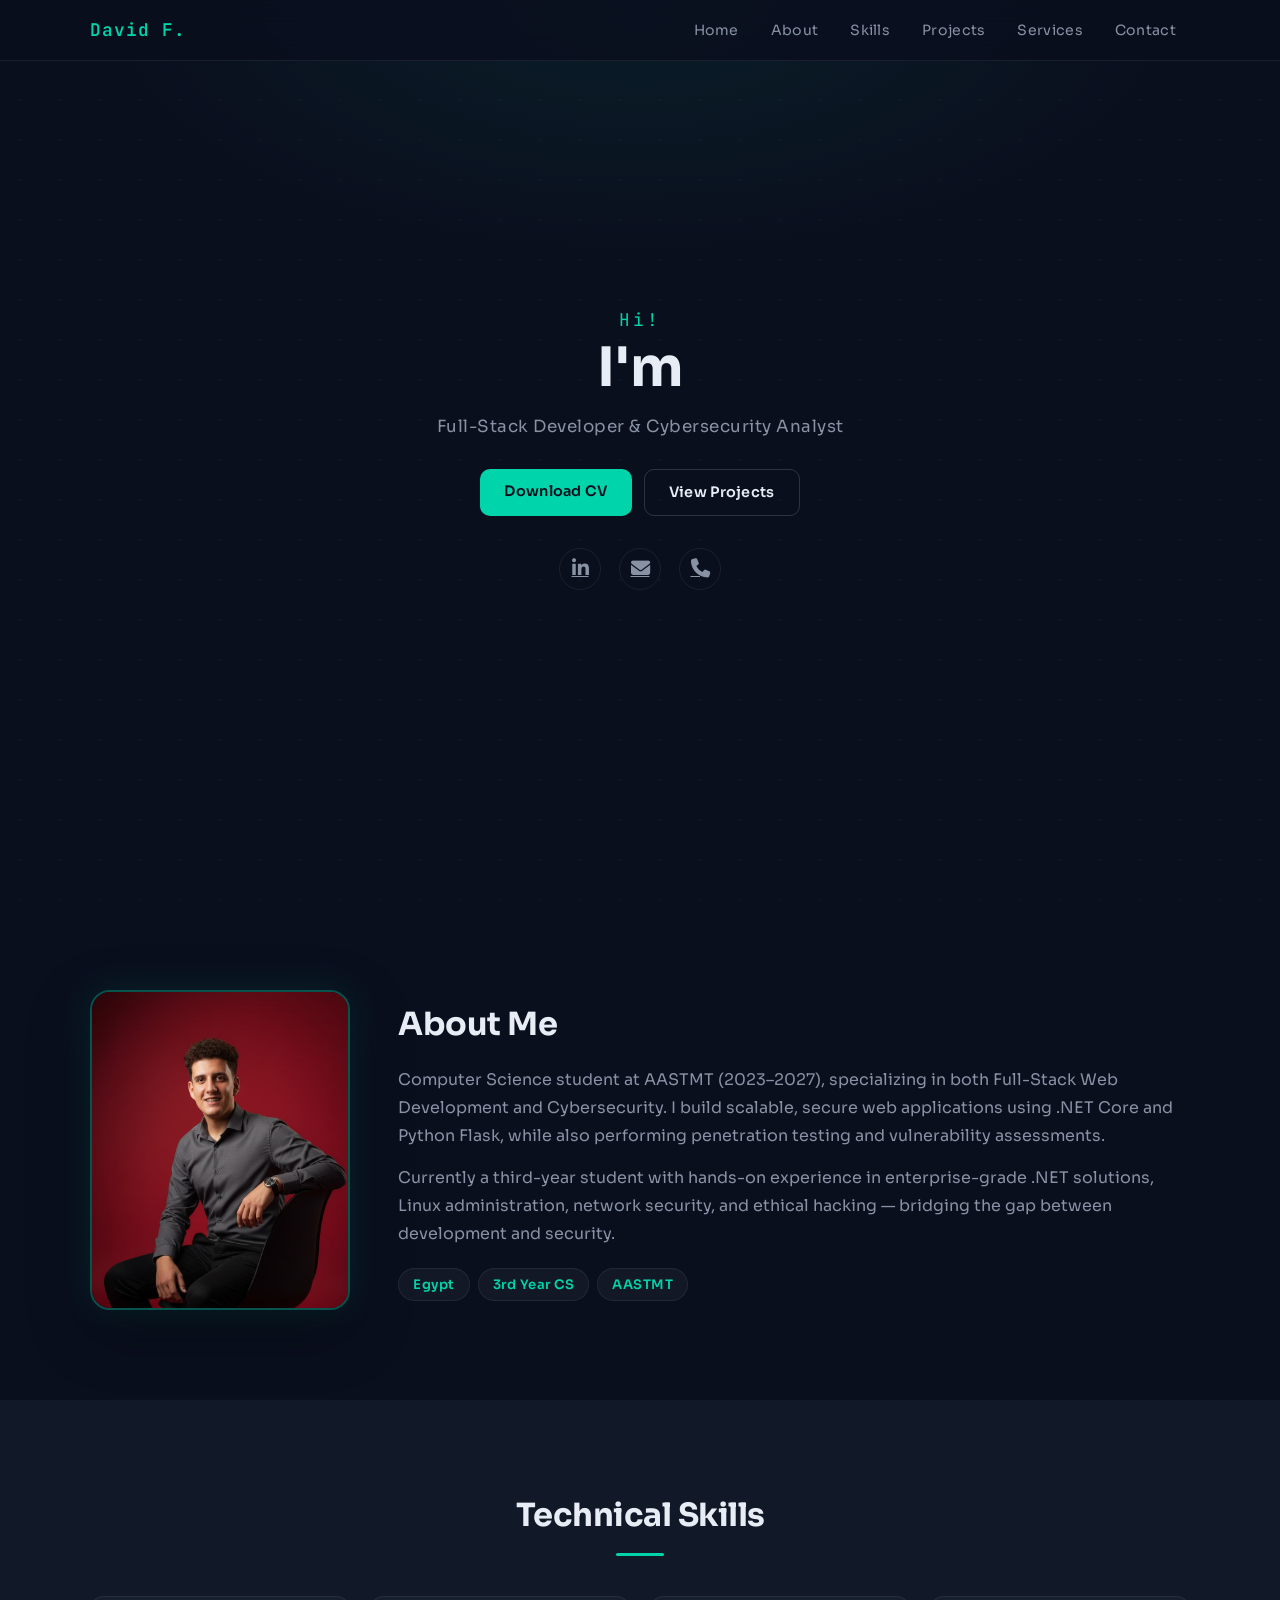
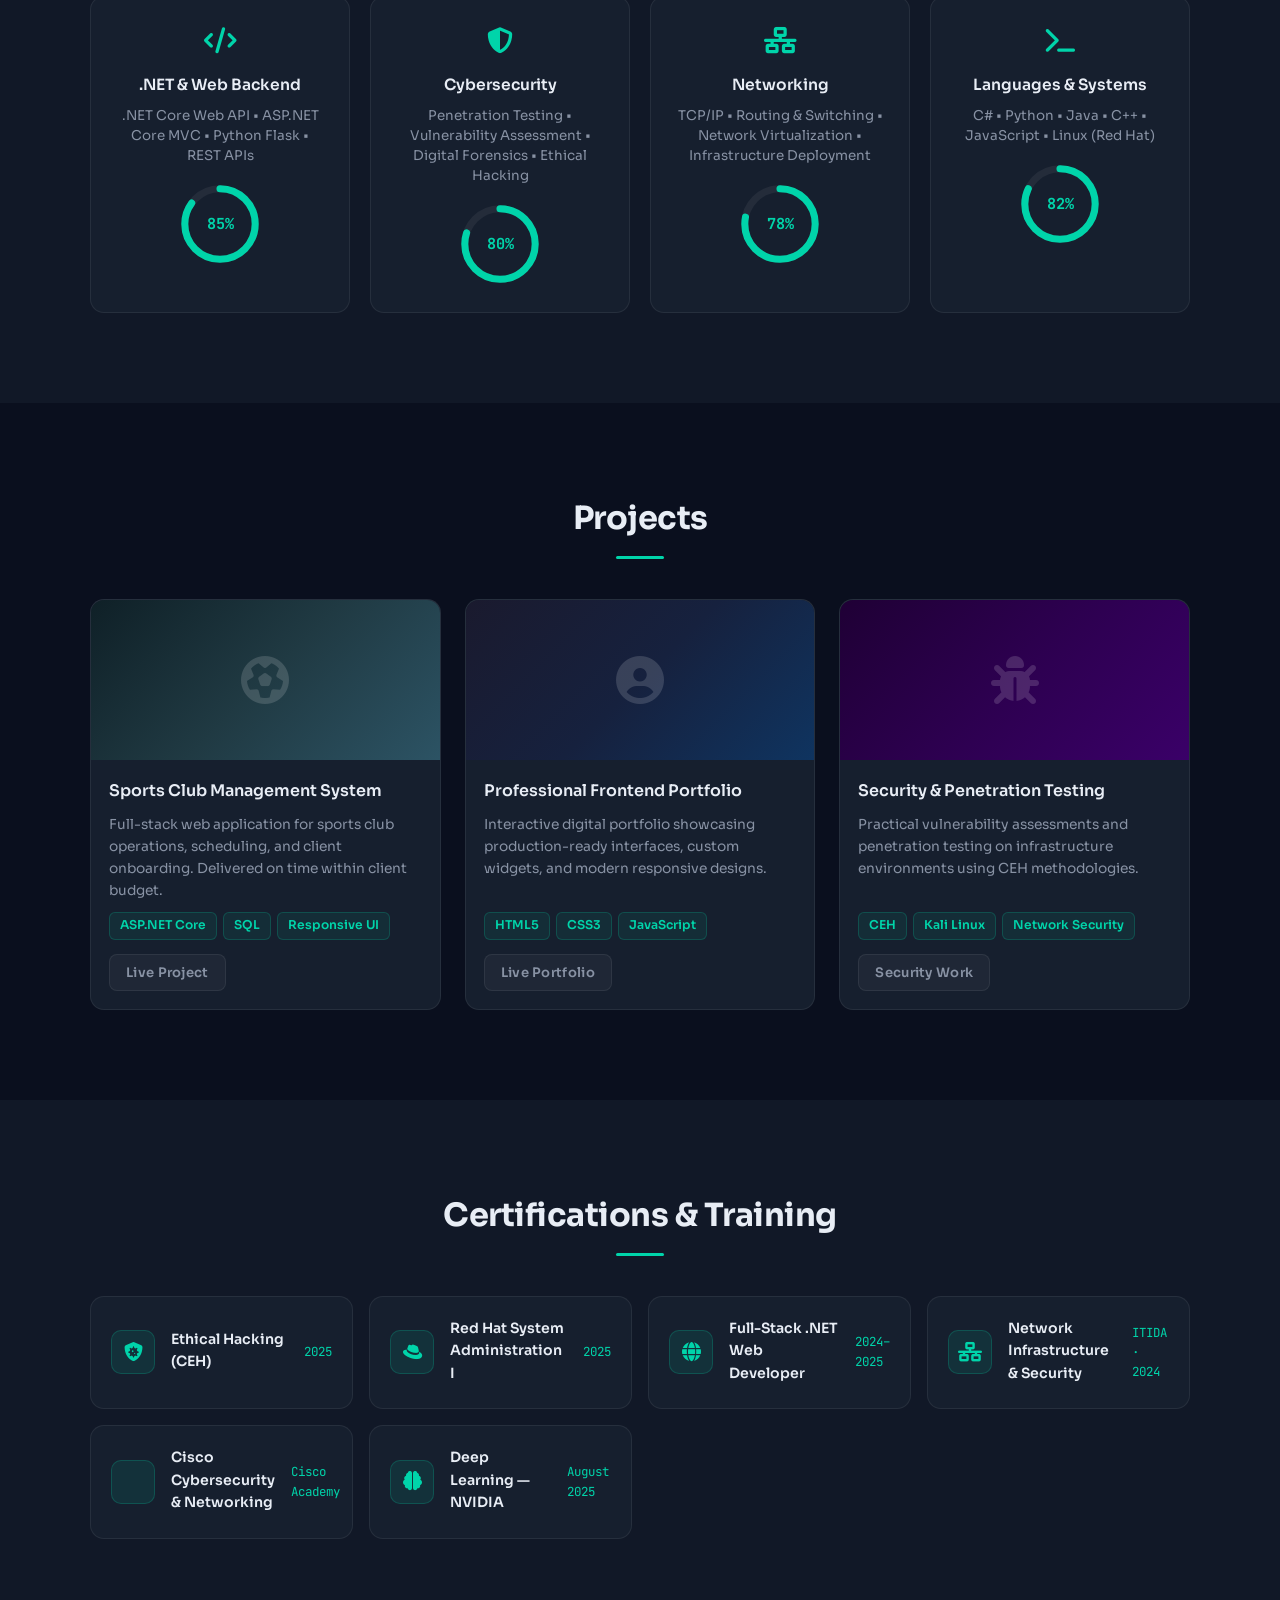
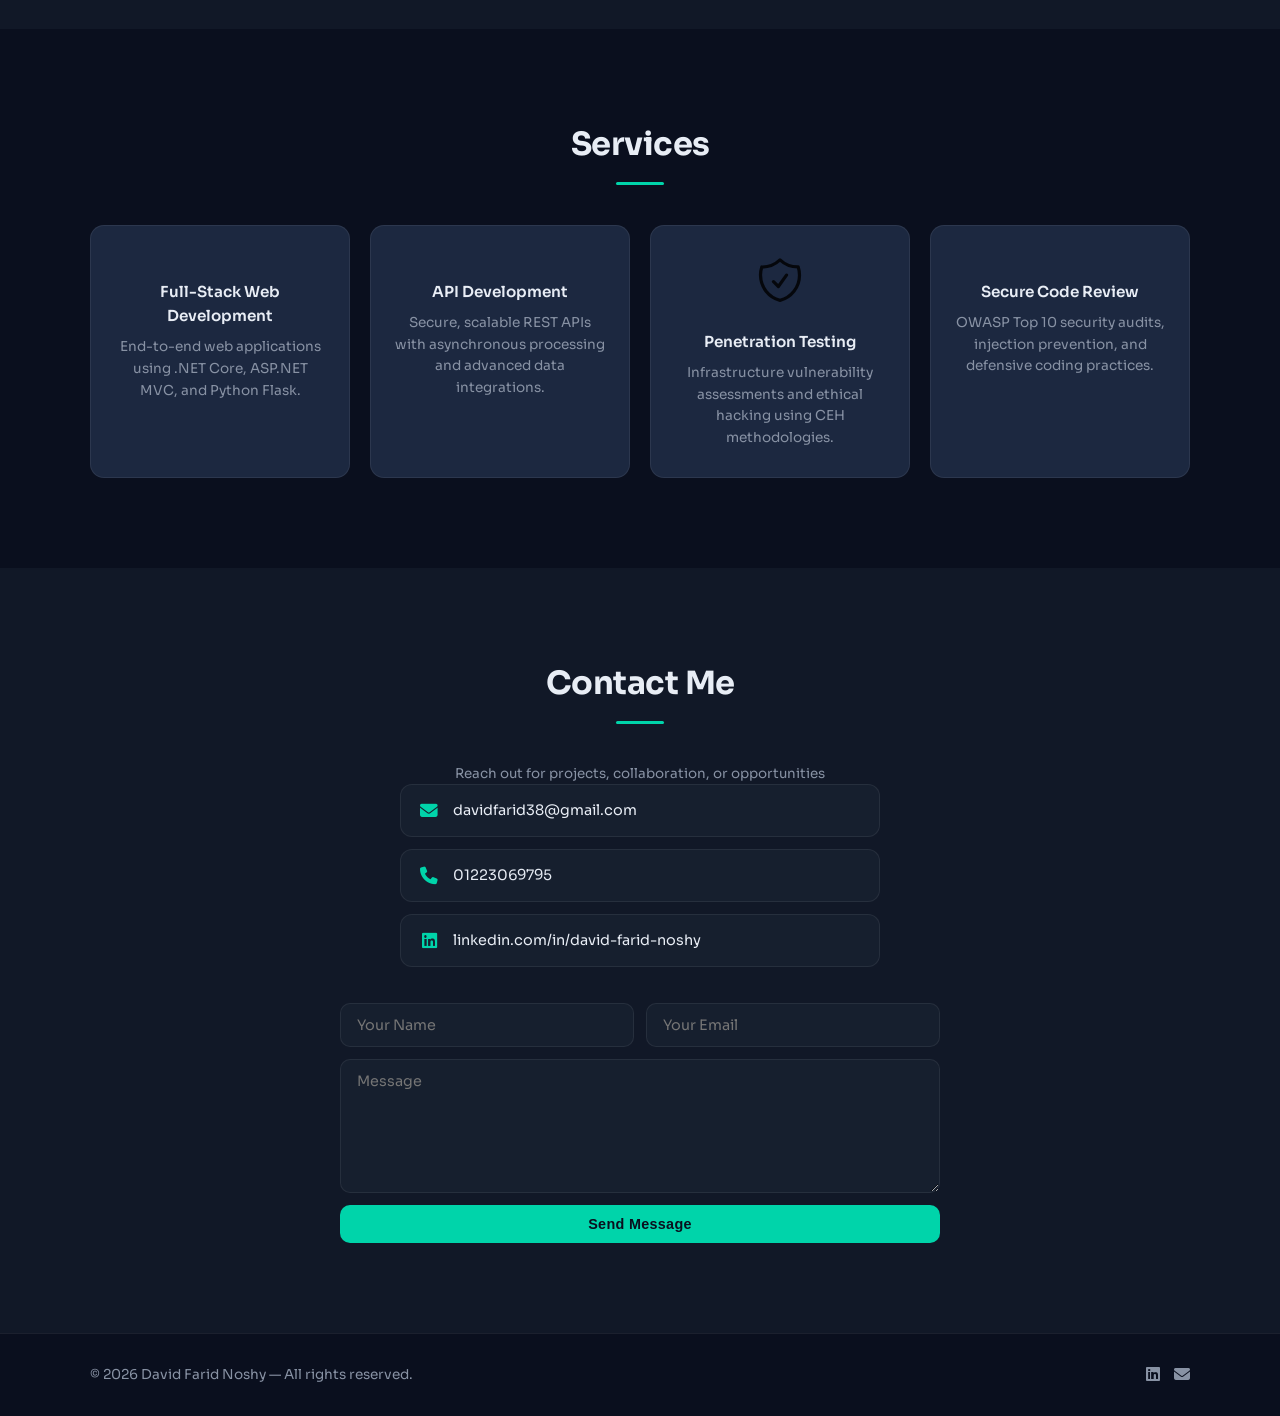
==== index.html @ 3d8dbd0d "upload project" ====
<!DOCTYPE html>
<html lang="en">
<head>
  <meta charset="utf-8" />
  <meta name="viewport" content="width=device-width, initial-scale=1" />
  <title>David Farid — Portfolio</title>
  <link href="https://fonts.googleapis.com/css2?family=Sora:wght@300;400;600;700&family=JetBrains+Mono:wght@400;600&display=swap" rel="stylesheet">
  <link href="https://cdnjs.cloudflare.com/ajax/libs/font-awesome/6.4.0/css/all.min.css" rel="stylesheet">
  <link rel="stylesheet" href="assets/css/meyawo.css">
</head>
<body id="home">

  <!-- Navbar -->
  <nav class="custom-navbar">
    <div class="nav-container">
      <div class="brand">David F.</div>
      <ul class="nav-links">
        <li><a href="#home">Home</a></li>
        <li><a href="#about">About</a></li>
        <li><a href="#skills">Skills</a></li>
        <li><a href="#portfolio">Projects</a></li>
        <li><a href="#services">Services</a></li>
        <li><a href="#contact">Contact</a></li>
      </ul>
      <button id="nav-toggle" class="hamburger" aria-label="Toggle navigation">
        <span></span><span></span><span></span>
      </button>
    </div>
  </nav>

  <!-- Hero -->
  <header class="hero">
    <div class="overlay"></div>
    <div class="hero-content">
      <h1 class="hero-title">
        <span class="hi">Hi!</span>
        <span class="name">I'm <span id="typed-name">David Farid</span></span>
      </h1>
      <p class="hero-sub">Full-Stack Developer & Cybersecurity Analyst</p>
      <div class="hero-ctas">
        <a class="btn primary" href="assets/docs/David_Farid_Cybersecurity_v3.pdf" target="_blank">Download CV</a>
        <a class="btn outline" href="#portfolio">View Projects</a>
      </div>
      <div class="hero-social">
        <a href="https://www.linkedin.com/in/david-farid-noshy" target="_blank" aria-label="LinkedIn"><i class="fab fa-linkedin-in"></i></a>
        <a href="mailto:davidfarid38@gmail.com" aria-label="Email"><i class="fas fa-envelope"></i></a>
        <a href="tel:01223069795" aria-label="Phone"><i class="fas fa-phone"></i></a>
      </div>
    </div>
  </header>

  <!-- About -->
  <section id="about" class="section">
    <div class="container reveal">
      <div class="about-grid">
        <div class="about-image">
          <img src="assets/imgs/profile.png" alt="David Farid" class="profile-photo">
        </div>
        <div class="about-text">
          <h2>About Me</h2>
          <p>
            Computer Science student at AASTMT (2023–2027), specializing in both Full-Stack Web Development
            and Cybersecurity. I build scalable, secure web applications using .NET Core and Python Flask,
            while also performing penetration testing and vulnerability assessments.
          </p>
          <p>
            Currently a third-year student with hands-on experience in enterprise-grade .NET solutions,
            Linux administration, network security, and ethical hacking — bridging the gap between
            development and security.
          </p>
          <div class="about-tags">
            <span class="tag">Egypt</span>
            <span class="tag">3rd Year CS</span>
            <span class="tag">AASTMT</span>
          </div>
        </div>
      </div>
    </div>
  </section>

  <!-- Skills -->
  <section id="skills" class="section bg-soft">
    <div class="container reveal">
      <h2 class="center">Technical Skills</h2>
      <div class="skills-grid">

        <div class="skill-card" data-percent="85">
          <div class="skill-icon"><i class="fas fa-code"></i></div>
          <h4>.NET & Web Backend</h4>
          <p class="muted">.NET Core Web API • ASP.NET Core MVC • Python Flask • REST APIs</p>
          <div class="circle-wrap">
            <svg viewBox="0 0 100 100" class="circle-svg">
              <circle class="bg" cx="50" cy="50" r="40"></circle>
              <circle class="progress" cx="50" cy="50" r="40" stroke-linecap="round"></circle>
            </svg>
            <div class="circle-number">0%</div>
          </div>
        </div>

        <div class="skill-card" data-percent="80">
          <div class="skill-icon"><i class="fas fa-shield-alt"></i></div>
          <h4>Cybersecurity</h4>
          <p class="muted">Penetration Testing • Vulnerability Assessment • Digital Forensics • Ethical Hacking</p>
          <div class="circle-wrap">
            <svg viewBox="0 0 100 100" class="circle-svg">
              <circle class="bg" cx="50" cy="50" r="40"></circle>
              <circle class="progress" cx="50" cy="50" r="40" stroke-linecap="round"></circle>
            </svg>
            <div class="circle-number">0%</div>
          </div>
        </div>

        <div class="skill-card" data-percent="78">
          <div class="skill-icon"><i class="fas fa-network-wired"></i></div>
          <h4>Networking</h4>
          <p class="muted">TCP/IP • Routing & Switching • Network Virtualization • Infrastructure Deployment</p>
          <div class="circle-wrap">
            <svg viewBox="0 0 100 100" class="circle-svg">
              <circle class="bg" cx="50" cy="50" r="40"></circle>
              <circle class="progress" cx="50" cy="50" r="40" stroke-linecap="round"></circle>
            </svg>
            <div class="circle-number">0%</div>
          </div>
        </div>

        <div class="skill-card" data-percent="82">
          <div class="skill-icon"><i class="fas fa-terminal"></i></div>
          <h4>Languages & Systems</h4>
          <p class="muted">C# • Python • Java • C++ • JavaScript • Linux (Red Hat)</p>
          <div class="circle-wrap">
            <svg viewBox="0 0 100 100" class="circle-svg">
              <circle class="bg" cx="50" cy="50" r="40"></circle>
              <circle class="progress" cx="50" cy="50" r="40" stroke-linecap="round"></circle>
            </svg>
            <div class="circle-number">0%</div>
          </div>
        </div>

      </div>
    </div>
  </section>

  <!-- Portfolio / Projects -->
  <section id="portfolio" class="section">
    <div class="container reveal">
      <h2 class="center">Projects</h2>
      <div class="portfolio-grid">

        <article class="portfolio-card">
          <div class="portfolio-thumb project-thumb thumb-1">
            <i class="fas fa-futbol"></i>
          </div>
          <div class="portfolio-info">
            <h3>Sports Club Management System</h3>
            <p>Full-stack web application for sports club operations, scheduling, and client onboarding. Delivered on time within client budget.</p>
            <div class="tech-tags">
              <span class="tech-tag">ASP.NET Core</span>
              <span class="tech-tag">SQL</span>
              <span class="tech-tag">Responsive UI</span>
            </div>
            <div class="portfolio-buttons">
              <span class="btn btn-live">Live Project</span>
            </div>
          </div>
        </article>

        <article class="portfolio-card">
          <div class="portfolio-thumb project-thumb thumb-2">
            <i class="fas fa-user-circle"></i>
          </div>
          <div class="portfolio-info">
            <h3>Professional Frontend Portfolio</h3>
            <p>Interactive digital portfolio showcasing production-ready interfaces, custom widgets, and modern responsive designs.</p>
            <div class="tech-tags">
              <span class="tech-tag">HTML5</span>
              <span class="tech-tag">CSS3</span>
              <span class="tech-tag">JavaScript</span>
            </div>
            <div class="portfolio-buttons">
              <span class="btn btn-live">Live Portfolio</span>
            </div>
          </div>
        </article>

        <article class="portfolio-card">
          <div class="portfolio-thumb project-thumb thumb-3">
            <i class="fas fa-bug"></i>
          </div>
          <div class="portfolio-info">
            <h3>Security & Penetration Testing</h3>
            <p>Practical vulnerability assessments and penetration testing on infrastructure environments using CEH methodologies.</p>
            <div class="tech-tags">
              <span class="tech-tag">CEH</span>
              <span class="tech-tag">Kali Linux</span>
              <span class="tech-tag">Network Security</span>
            </div>
            <div class="portfolio-buttons">
              <span class="btn btn-live">Security Work</span>
            </div>
          </div>
        </article>

      </div>
    </div>
  </section>

  <!-- Certifications -->
  <section id="certs" class="section bg-soft">
    <div class="container reveal">
      <h2 class="center">Certifications & Training</h2>
      <div class="certs-grid">
        <div class="cert-card">
          <div class="cert-icon"><i class="fas fa-shield-virus"></i></div>
          <h4>Ethical Hacking (CEH)</h4>
          <span class="cert-year">2025</span>
        </div>
        <div class="cert-card">
          <div class="cert-icon"><i class="fab fa-redhat"></i></div>
          <h4>Red Hat System Administration I</h4>
          <span class="cert-year">2025</span>
        </div>
        <div class="cert-card">
          <div class="cert-icon"><i class="fas fa-globe"></i></div>
          <h4>Full-Stack .NET Web Developer</h4>
          <span class="cert-year">2024–2025</span>
        </div>
        <div class="cert-card">
          <div class="cert-icon"><i class="fas fa-network-wired"></i></div>
          <h4>Network Infrastructure & Security</h4>
          <span class="cert-year">ITIDA · 2024</span>
        </div>
        <div class="cert-card">
          <div class="cert-icon"><i class="fab fa-cisco"></i></div>
          <h4>Cisco Cybersecurity & Networking</h4>
          <span class="cert-year">Cisco Academy</span>
        </div>
        <div class="cert-card">
          <div class="cert-icon"><i class="fas fa-brain"></i></div>
          <h4>Deep Learning — NVIDIA</h4>
          <span class="cert-year">August 2025</span>
        </div>
      </div>
    </div>
  </section>

  <!-- Services -->
  <section id="services" class="section">
    <div class="container reveal">
      <h2 class="center">Services</h2>
      <div class="services-grid">
        <div class="service-card">
          <img src="assets/imgs/responsive.svg" alt="" class="icon">
          <h4>Full-Stack Web Development</h4>
          <p>End-to-end web applications using .NET Core, ASP.NET MVC, and Python Flask.</p>
        </div>
        <div class="service-card">
          <img src="assets/imgs/toolbox.svg" alt="" class="icon">
          <h4>API Development</h4>
          <p>Secure, scalable REST APIs with asynchronous processing and advanced data integrations.</p>
        </div>
        <div class="service-card">
          <img src="assets/imgs/shield.svg" alt="" class="icon">
          <h4>Penetration Testing</h4>
          <p>Infrastructure vulnerability assessments and ethical hacking using CEH methodologies.</p>
        </div>
        <div class="service-card">
          <img src="assets/imgs/analytics.svg" alt="" class="icon">
          <h4>Secure Code Review</h4>
          <p>OWASP Top 10 security audits, injection prevention, and defensive coding practices.</p>
        </div>
      </div>
    </div>
  </section>

  <!-- Contact -->
  <section id="contact" class="section bg-soft">
    <div class="container reveal">
      <h2 class="center">Contact Me</h2>
      <p class="center muted">Reach out for projects, collaboration, or opportunities</p>
      <div class="contact-info">
        <a href="mailto:davidfarid38@gmail.com" class="contact-item">
          <i class="fas fa-envelope"></i>
          <span>davidfarid38@gmail.com</span>
        </a>
        <a href="tel:01223069795" class="contact-item">
          <i class="fas fa-phone"></i>
          <span>01223069795</span>
        </a>
        <a href="https://www.linkedin.com/in/david-farid-noshy" target="_blank" class="contact-item">
          <i class="fab fa-linkedin"></i>
          <span>linkedin.com/in/david-farid-noshy</span>
        </a>
      </div>
      <form class="contact-form" action="mailto:davidfarid38@gmail.com" method="get">
        <div class="form-grid">
          <input name="subject" type="text" placeholder="Your Name" required>
          <input name="email" type="email" placeholder="Your Email" required>
          <textarea name="body" rows="6" placeholder="Message"></textarea>
          <button type="submit" class="btn primary">Send Message</button>
        </div>
      </form>
    </div>
  </section>

  <!-- Footer -->
  <footer class="footer">
    <div class="container">
      <p>© <span id="year"></span> David Farid Noshy — All rights reserved.</p>
      <div class="social">
        <a href="https://www.linkedin.com/in/david-farid-noshy" target="_blank"><i class="fab fa-linkedin"></i></a>
        <a href="mailto:davidfarid38@gmail.com"><i class="fas fa-envelope"></i></a>
      </div>
    </div>
  </footer>

  <script src="assets/js/meyawo.js"></script>
</body>
</html>
---- assets/css/meyawo.css ----
@import url("https://fonts.googleapis.com/css2?family=Sora:wght@300;400;600;700&family=JetBrains+Mono:wght@400;600&display=swap");

:root {
  --primary: #00d4aa;
  --primary-dim: #00a884;
  --accent: #7c3aed;
  --muted: #8892a4;
  --bg: #0a0f1e;
  --bg2: #111827;
  --card: #161f2e;
  --card2: #1c2840;
  --dark: #e8edf5;
  --glass: rgba(255,255,255,0.04);
  --radius: 14px;
  --border: rgba(255,255,255,0.07);
}

*{box-sizing:border-box;margin:0;padding:0}
html{scroll-behavior:smooth}
body{
  font-family:'Sora',system-ui,sans-serif;
  background:var(--bg);color:var(--dark);
  -webkit-font-smoothing:antialiased;
  line-height:1.6;
}

/* NAV */
.custom-navbar{
  background:rgba(10,15,30,0.85);
  backdrop-filter:blur(12px);
  padding:16px 24px;
  position:fixed;width:100%;z-index:40;top:0;left:0;
  border-bottom:1px solid var(--border);
  transition:transform 0.3s ease;
}
.nav-container{max-width:1100px;margin:0 auto;display:flex;align-items:center;justify-content:space-between}
.brand{
  font-family:'JetBrains Mono',monospace;
  font-weight:600;color:var(--primary);font-size:1.1rem;
  letter-spacing:1px;
}
.nav-links{list-style:none;display:flex;gap:4px}
.nav-links a{
  color:var(--muted);text-decoration:none;
  font-weight:400;font-size:0.88rem;padding:7px 14px;
  border-radius:8px;transition:all 0.2s;letter-spacing:0.3px;
}
.nav-links a:hover{background:var(--glass);color:var(--dark)}

.hamburger{display:none;background:transparent;border:0;flex-direction:column;gap:5px;cursor:pointer}
.hamburger span{display:block;width:22px;height:2px;background:var(--dark);border-radius:2px;transition:all 0.3s}

/* HERO */
.hero{
  min-height:100vh;display:flex;align-items:center;justify-content:center;
  text-align:center;padding:0 24px;position:relative;
  background:
    radial-gradient(ellipse 60% 40% at 50% 0%, rgba(0,212,170,0.08) 0%, transparent 70%),
    var(--bg);
}
.hero::before{
  content:'';position:absolute;inset:0;
  background-image:
    radial-gradient(circle, rgba(0,212,170,0.06) 1px, transparent 1px);
  background-size:40px 40px;
  pointer-events:none;
}
.overlay{display:none}
.hero-content{z-index:5;max-width:780px;position:relative}
.hero-title{
  font-size:clamp(2.2rem,5vw,3.4rem);
  line-height:1.1;margin-bottom:16px;
  font-weight:700;
}
.hi{
  display:block;font-size:1.1rem;font-weight:400;
  color:var(--primary);font-family:'JetBrains Mono',monospace;
  letter-spacing:3px;margin-bottom:8px;
}
.name{color:var(--dark)}
.hero-sub{
  color:var(--muted);margin-bottom:28px;
  font-size:1.05rem;letter-spacing:0.5px;
}
#typed-name{color:var(--primary)}

.btn{
  display:inline-block;padding:11px 24px;border-radius:10px;
  text-decoration:none;font-weight:600;cursor:pointer;border:0;
  font-size:0.9rem;transition:all 0.2s;letter-spacing:0.3px;
}
.btn.primary{
  background:var(--primary);color:#0a0f1e;
}
.btn.primary:hover{background:var(--primary-dim);transform:translateY(-1px)}
.btn.outline{
  background:transparent;border:1px solid rgba(255,255,255,0.15);
  color:var(--dark);
}
.btn.outline:hover{border-color:var(--primary);color:var(--primary)}
.hero-ctas{display:flex;gap:12px;justify-content:center;flex-wrap:wrap}

/* SOCIAL */
.hero-social{margin-top:32px;display:flex;justify-content:center;gap:18px}
.hero-social a{
  color:var(--muted);font-size:1.2rem;transition:all 0.3s;
  width:42px;height:42px;border-radius:50%;
  border:1px solid var(--border);
  display:flex;align-items:center;justify-content:center;
}
.hero-social a:hover{color:var(--primary);border-color:var(--primary);transform:translateY(-2px)}

/* SECTIONS */
.section{padding:90px 24px}
.container{max-width:1100px;margin:0 auto}
.center{text-align:center}
.bg-soft{background:var(--bg2)}

h2{font-size:2rem;font-weight:700;margin-bottom:40px;letter-spacing:-0.5px}
h2.center::after{
  content:'';display:block;width:48px;height:3px;
  background:var(--primary);margin:12px auto 0;border-radius:2px;
}

/* ABOUT */
.about-grid{display:grid;grid-template-columns:260px 1fr;gap:48px;align-items:center}
.about-image{display:flex;justify-content:center}
.profile-photo{
  width:260px;height:320px;
  object-fit:cover;object-position:center top;
  border-radius:20px;
  border:2px solid rgba(0,212,170,0.35);
  box-shadow:0 0 40px rgba(0,212,170,0.12), 0 20px 60px rgba(0,0,0,0.4);
  display:block;
}
.about-text h2{text-align:left;margin-bottom:16px}
.about-text h2::after{margin:10px 0 0}
.about-text p{color:var(--muted);margin-bottom:14px;line-height:1.75}
.about-tags{display:flex;gap:8px;flex-wrap:wrap;margin-top:20px}
.tag{
  background:var(--glass);border:1px solid var(--border);
  color:var(--primary);padding:5px 14px;border-radius:20px;
  font-size:0.82rem;font-weight:600;letter-spacing:0.5px;
}

/* SKILLS */
.skills-grid{display:grid;grid-template-columns:repeat(auto-fit,minmax(240px,1fr));gap:20px}
.skill-card{
  background:var(--card);padding:24px;border-radius:var(--radius);
  border:1px solid var(--border);text-align:center;
  transition:transform 0.3s,border-color 0.3s;
}
.skill-card:hover{transform:translateY(-4px);border-color:rgba(0,212,170,0.3)}
.skill-icon{font-size:26px;color:var(--primary);margin-bottom:10px}
.skill-card h4{font-size:0.97rem;font-weight:600;margin-bottom:8px}
.muted{color:var(--muted);font-size:0.84rem;line-height:1.5}

/* circular progress */
.circle-wrap{width:88px;height:88px;margin:14px auto 0}
.circle-svg{width:88px;height:88px;display:block;transform:rotate(-90deg)}
.circle-svg .bg{fill:none;stroke:rgba(255,255,255,0.06);stroke-width:8}
.circle-svg .progress{
  fill:none;stroke:var(--primary);stroke-width:8;
  stroke-dasharray:251.2;stroke-dashoffset:251.2;
  transition:stroke-dashoffset 1.2s cubic-bezier(.2,.9,.2,1);
}
.circle-number{
  position:absolute;inset:0;display:grid;place-items:center;
  font-weight:700;font-size:0.95rem;color:var(--primary);
  font-family:'JetBrains Mono',monospace;
}
.circle-wrap{position:relative}

/* PORTFOLIO */
.portfolio-grid{display:grid;grid-template-columns:repeat(auto-fit,minmax(300px,1fr));gap:24px}
.portfolio-card{
  background:var(--card);border-radius:var(--radius);overflow:hidden;
  border:1px solid var(--border);display:flex;flex-direction:column;
  transition:transform 0.3s,border-color 0.3s;
}
.portfolio-card:hover{transform:translateY(-6px);border-color:rgba(0,212,170,0.25)}
.portfolio-thumb{width:100%;height:160px;object-fit:cover}
.project-thumb{
  display:flex;align-items:center;justify-content:center;
  font-size:3rem;color:rgba(255,255,255,0.15);
}
.thumb-1{background:linear-gradient(135deg,#0f2027,#203a43,#2c5364)}
.thumb-2{background:linear-gradient(135deg,#1a1a2e,#16213e,#0f3460)}
.thumb-3{background:linear-gradient(135deg,#1f0035,#2d0050,#3a0068)}
.portfolio-info{padding:18px;flex-grow:1;display:flex;flex-direction:column;gap:10px}
.portfolio-info h3{font-size:1rem;font-weight:600}
.portfolio-info p{color:var(--muted);font-size:0.86rem;line-height:1.6;flex-grow:1}
.tech-tags{display:flex;flex-wrap:wrap;gap:6px}
.tech-tag{
  background:rgba(0,212,170,0.08);border:1px solid rgba(0,212,170,0.2);
  color:var(--primary);padding:3px 10px;border-radius:6px;font-size:0.76rem;font-weight:600;
}
.portfolio-buttons{margin-top:4px}
.btn-live{
  display:inline-block;padding:7px 16px;border-radius:8px;
  background:var(--glass);border:1px solid var(--border);
  color:var(--muted);font-size:0.82rem;font-weight:600;cursor:default;
}

/* CERTIFICATIONS */
.certs-grid{display:grid;grid-template-columns:repeat(auto-fit,minmax(240px,1fr));gap:16px}
.cert-card{
  background:var(--card);border:1px solid var(--border);
  border-radius:var(--radius);padding:20px;
  display:flex;align-items:center;gap:16px;
  transition:border-color 0.3s;
}
.cert-card:hover{border-color:rgba(0,212,170,0.3)}
.cert-icon{
  width:44px;height:44px;border-radius:10px;
  background:rgba(0,212,170,0.1);border:1px solid rgba(0,212,170,0.2);
  display:flex;align-items:center;justify-content:center;
  font-size:1.2rem;color:var(--primary);flex-shrink:0;
}
.cert-card h4{font-size:0.88rem;font-weight:600;margin-bottom:4px}
.cert-year{font-size:0.78rem;color:var(--primary);font-family:'JetBrains Mono',monospace}

/* SERVICES */
.services-grid{display:grid;grid-template-columns:repeat(auto-fit,minmax(220px,1fr));gap:20px}
.service-card{
  background:var(--card2);padding:28px 22px;border-radius:var(--radius);
  border:1px solid var(--border);text-align:center;
  transition:border-color 0.3s,transform 0.3s;
}
.service-card:hover{border-color:rgba(0,212,170,0.25);transform:translateY(-3px)}
.service-card .icon{width:52px;margin:0 auto 16px;opacity:0.8;filter:hue-rotate(130deg) brightness(1.5)}
.service-card h4{font-size:0.95rem;font-weight:600;margin-bottom:8px}
.service-card p{color:var(--muted);font-size:0.85rem;line-height:1.6}

/* CONTACT */
.contact-info{display:flex;flex-direction:column;gap:12px;max-width:480px;margin:0 auto 36px}
.contact-item{
  display:flex;align-items:center;gap:14px;
  background:var(--card);border:1px solid var(--border);
  border-radius:12px;padding:14px 18px;
  text-decoration:none;color:var(--dark);
  transition:border-color 0.3s;
}
.contact-item:hover{border-color:var(--primary);color:var(--primary)}
.contact-item i{color:var(--primary);font-size:1.1rem;width:20px;text-align:center}
.contact-item span{font-size:0.9rem}
.contact-form{max-width:600px;margin:0 auto}
.form-grid{display:grid;grid-template-columns:1fr 1fr;gap:12px}
.form-grid textarea{grid-column:1/3}
.contact-form input,.contact-form textarea{
  padding:12px 16px;border-radius:10px;
  border:1px solid var(--border);background:var(--card);
  color:var(--dark);font-family:'Sora',sans-serif;font-size:0.9rem;
  outline:none;width:100%;transition:border-color 0.2s;
}
.contact-form input:focus,.contact-form textarea:focus{border-color:var(--primary)}
.contact-form button{grid-column:1/3}

/* FOOTER */
.footer{
  padding:28px 24px;text-align:center;
  color:var(--muted);border-top:1px solid var(--border);
  font-size:0.85rem;
}
.footer .container{display:flex;align-items:center;justify-content:space-between;flex-wrap:wrap;gap:12px}
.footer .social{display:flex;gap:14px}
.footer .social a{color:var(--muted);font-size:1rem;transition:color 0.2s}
.footer .social a:hover{color:var(--primary)}

/* REVEAL */
.reveal{opacity:0;transform:translateY(24px);transition:all 0.7s cubic-bezier(.2,.9,.2,1)}
.reveal.show{opacity:1;transform:none}

/* NAV LINKS MOBILE OPEN */
.nav-links.open{
  display:flex;flex-direction:column;position:absolute;top:65px;left:0;
  width:100%;background:var(--bg2);padding:16px;gap:2px;
  border-bottom:1px solid var(--border);
}

/* Responsive */
@media(max-width:900px){
  .nav-links{display:none}
  .hamburger{display:flex}
  .about-grid{grid-template-columns:1fr;text-align:center}
  .about-text h2{text-align:center}
  .about-text h2::after{margin:10px auto 0}
  .about-tags{justify-content:center}
  .form-grid{grid-template-columns:1fr}
  .form-grid textarea,.contact-form button{grid-column:1}
  .footer .container{justify-content:center}
}
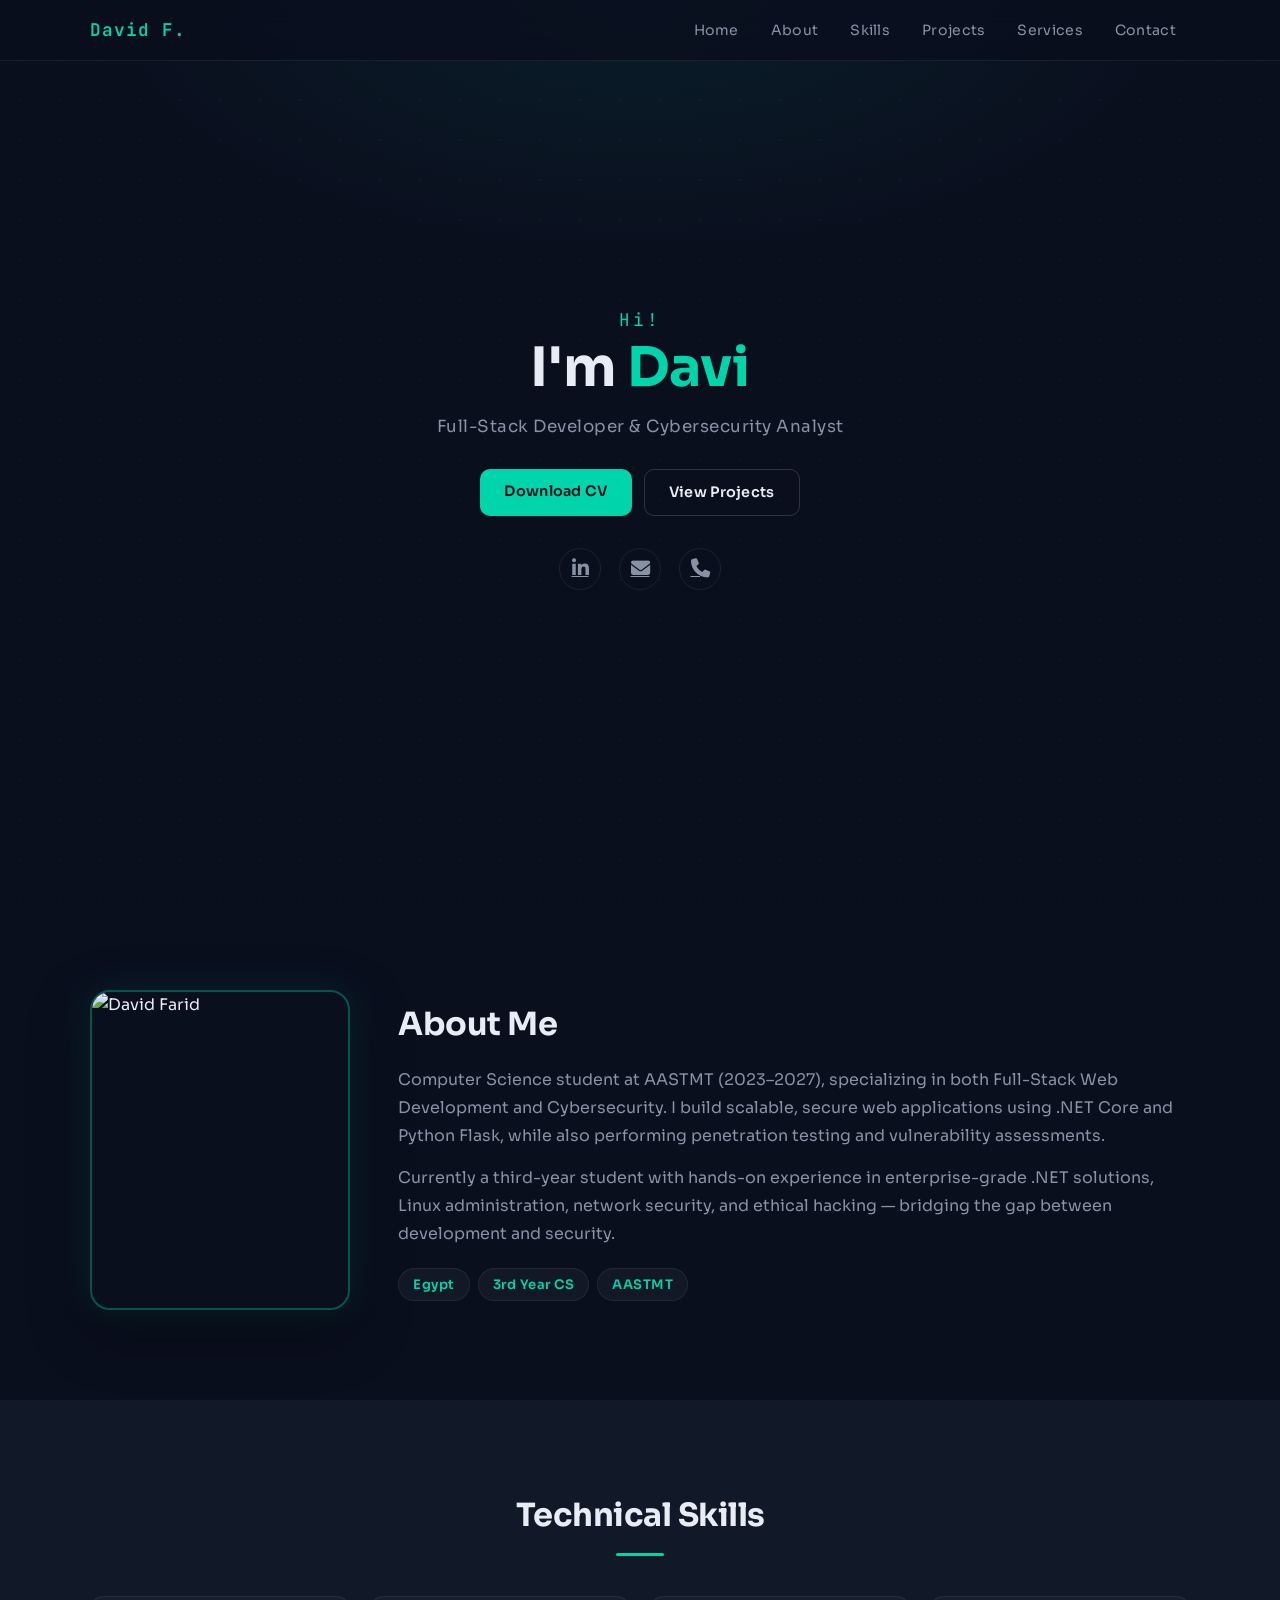
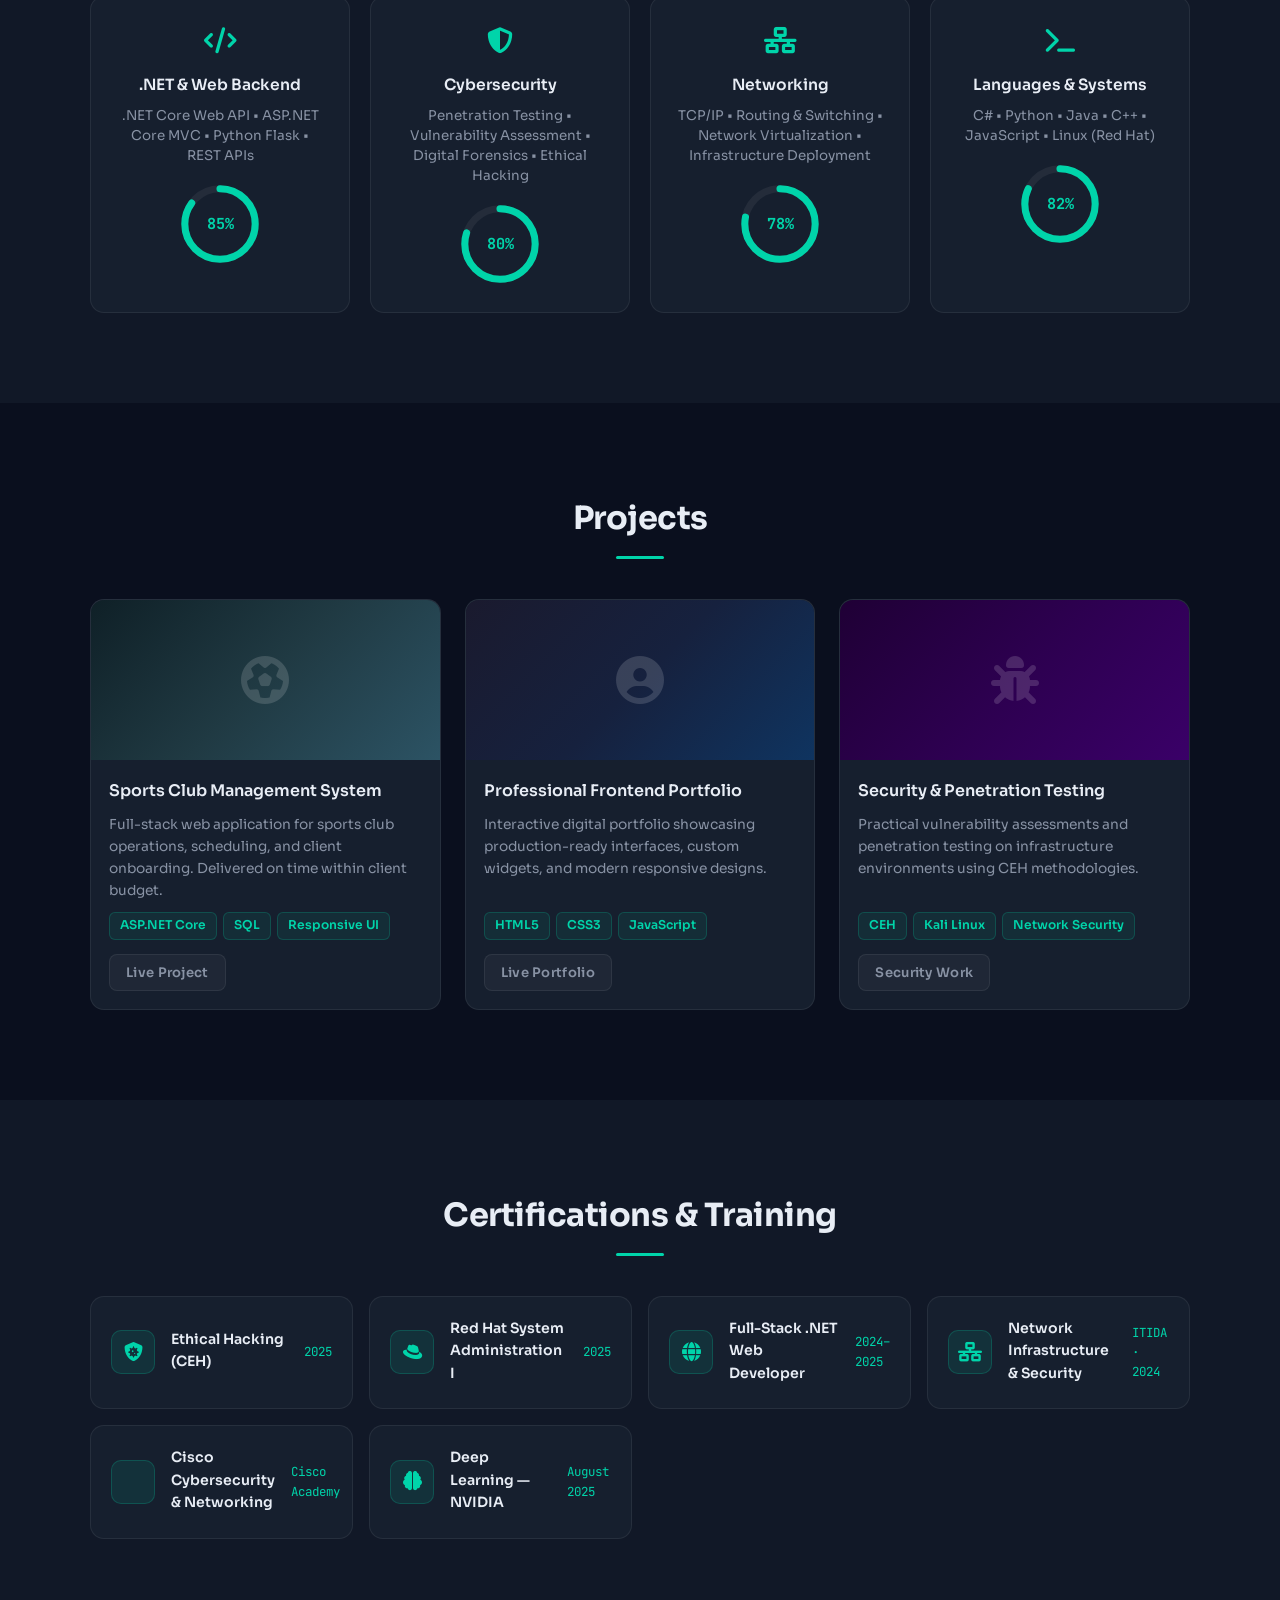
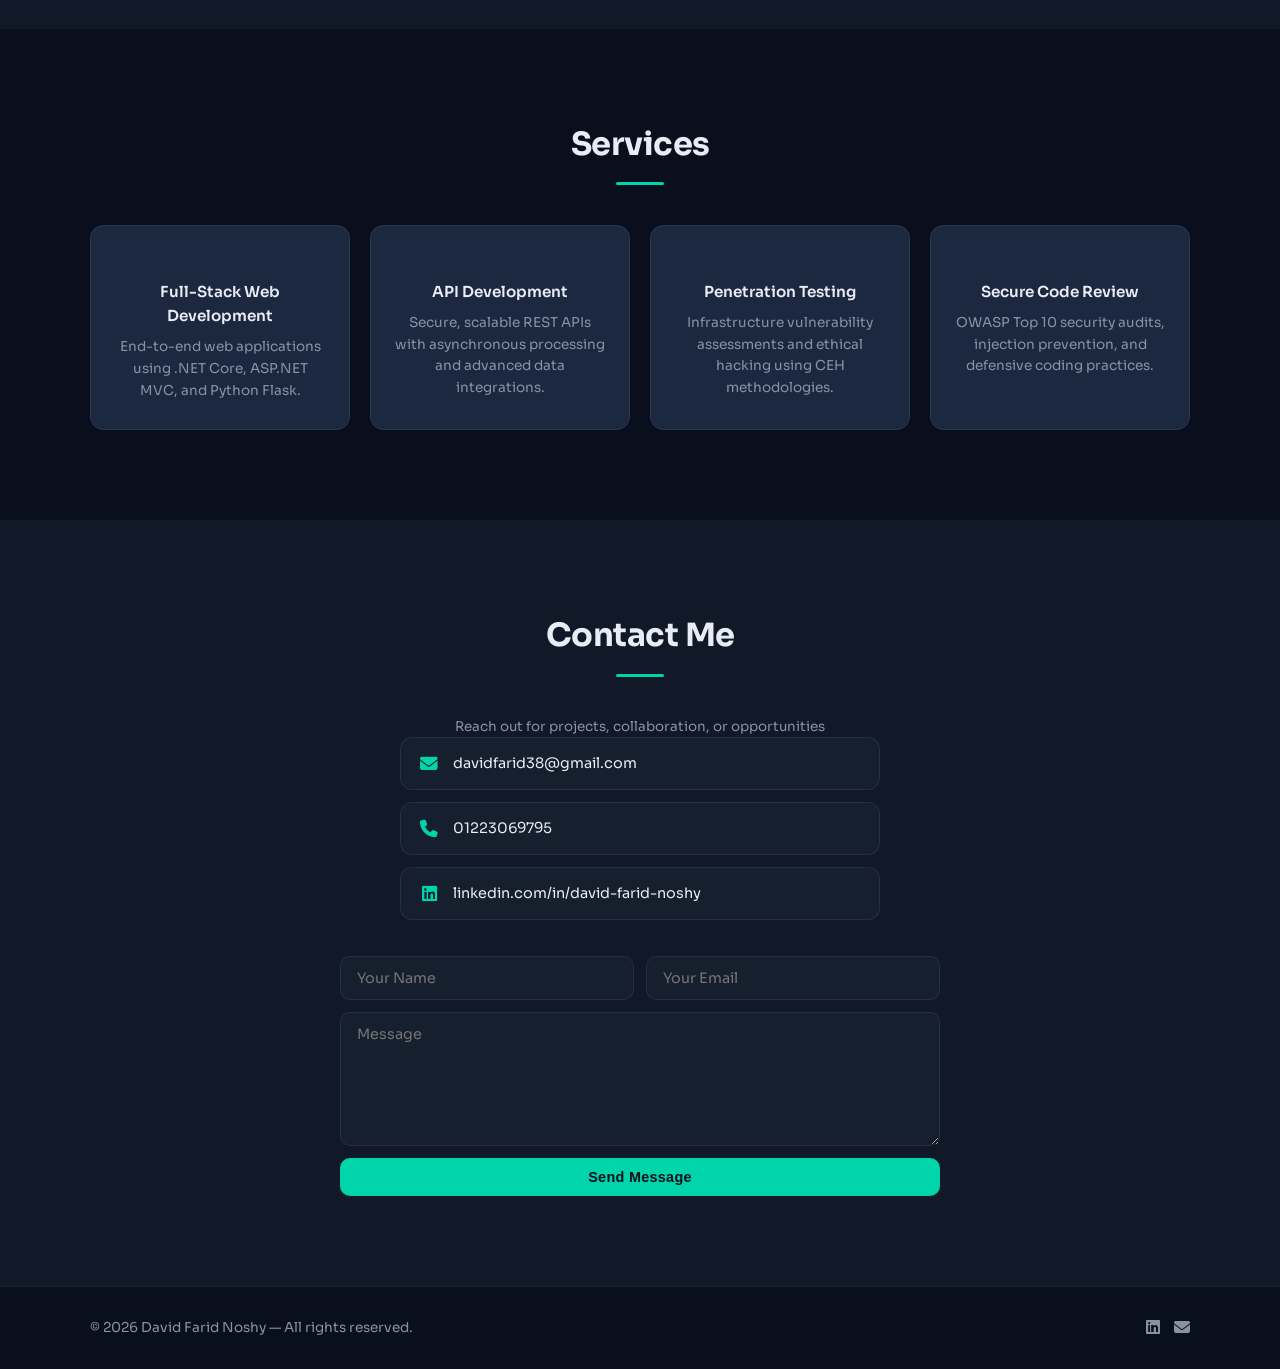
==== commit 9f5a2d49: "Fix image path and upload image file" ====
--- a/index.html
+++ b/index.html
@@ -42,7 +42,7 @@
         <a class="btn outline" href="#portfolio">View Projects</a>
       </div>
       <div class="hero-social">
-        <a href="https://www.linkedin.com/in/david-farid-noshy" target="_blank" aria-label="LinkedIn"><i class="fab fa-linkedin-in"></i></a>
+        <a href="https://www.linkedin.com/in/david-farid-5864b6315" target="_blank" aria-label="LinkedIn"><i class="fab fa-linkedin-in"></i></a>
         <a href="mailto:davidfarid38@gmail.com" aria-label="Email"><i class="fas fa-envelope"></i></a>
         <a href="tel:01223069795" aria-label="Phone"><i class="fas fa-phone"></i></a>
       </div>
@@ -307,7 +307,7 @@
     <div class="container">
       <p>© <span id="year"></span> David Farid Noshy — All rights reserved.</p>
       <div class="social">
-        <a href="https://www.linkedin.com/in/david-farid-noshy" target="_blank"><i class="fab fa-linkedin"></i></a>
+        <a href="https://linkedin.com/in/david-farid-5864b6315" target="_blank"><i class="fab fa-linkedin"></i></a>
         <a href="mailto:davidfarid38@gmail.com"><i class="fas fa-envelope"></i></a>
       </div>
     </div>
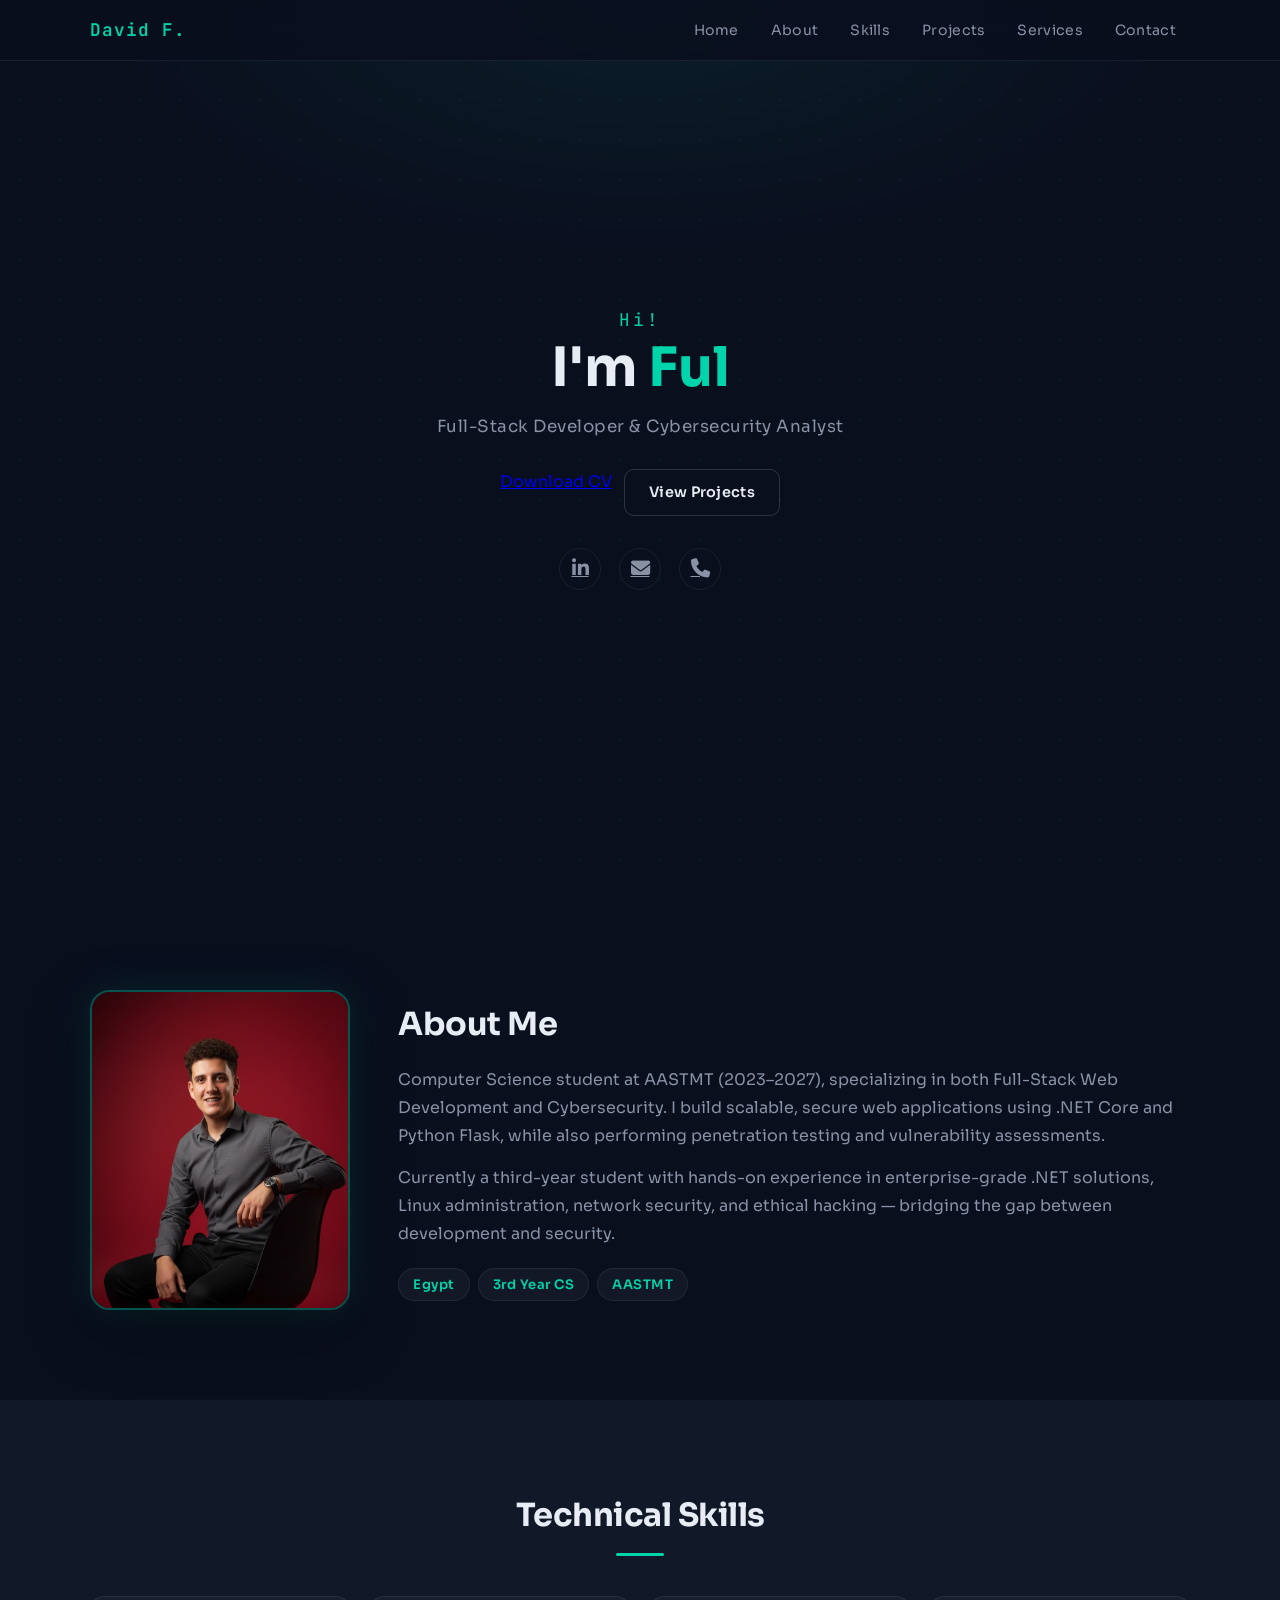
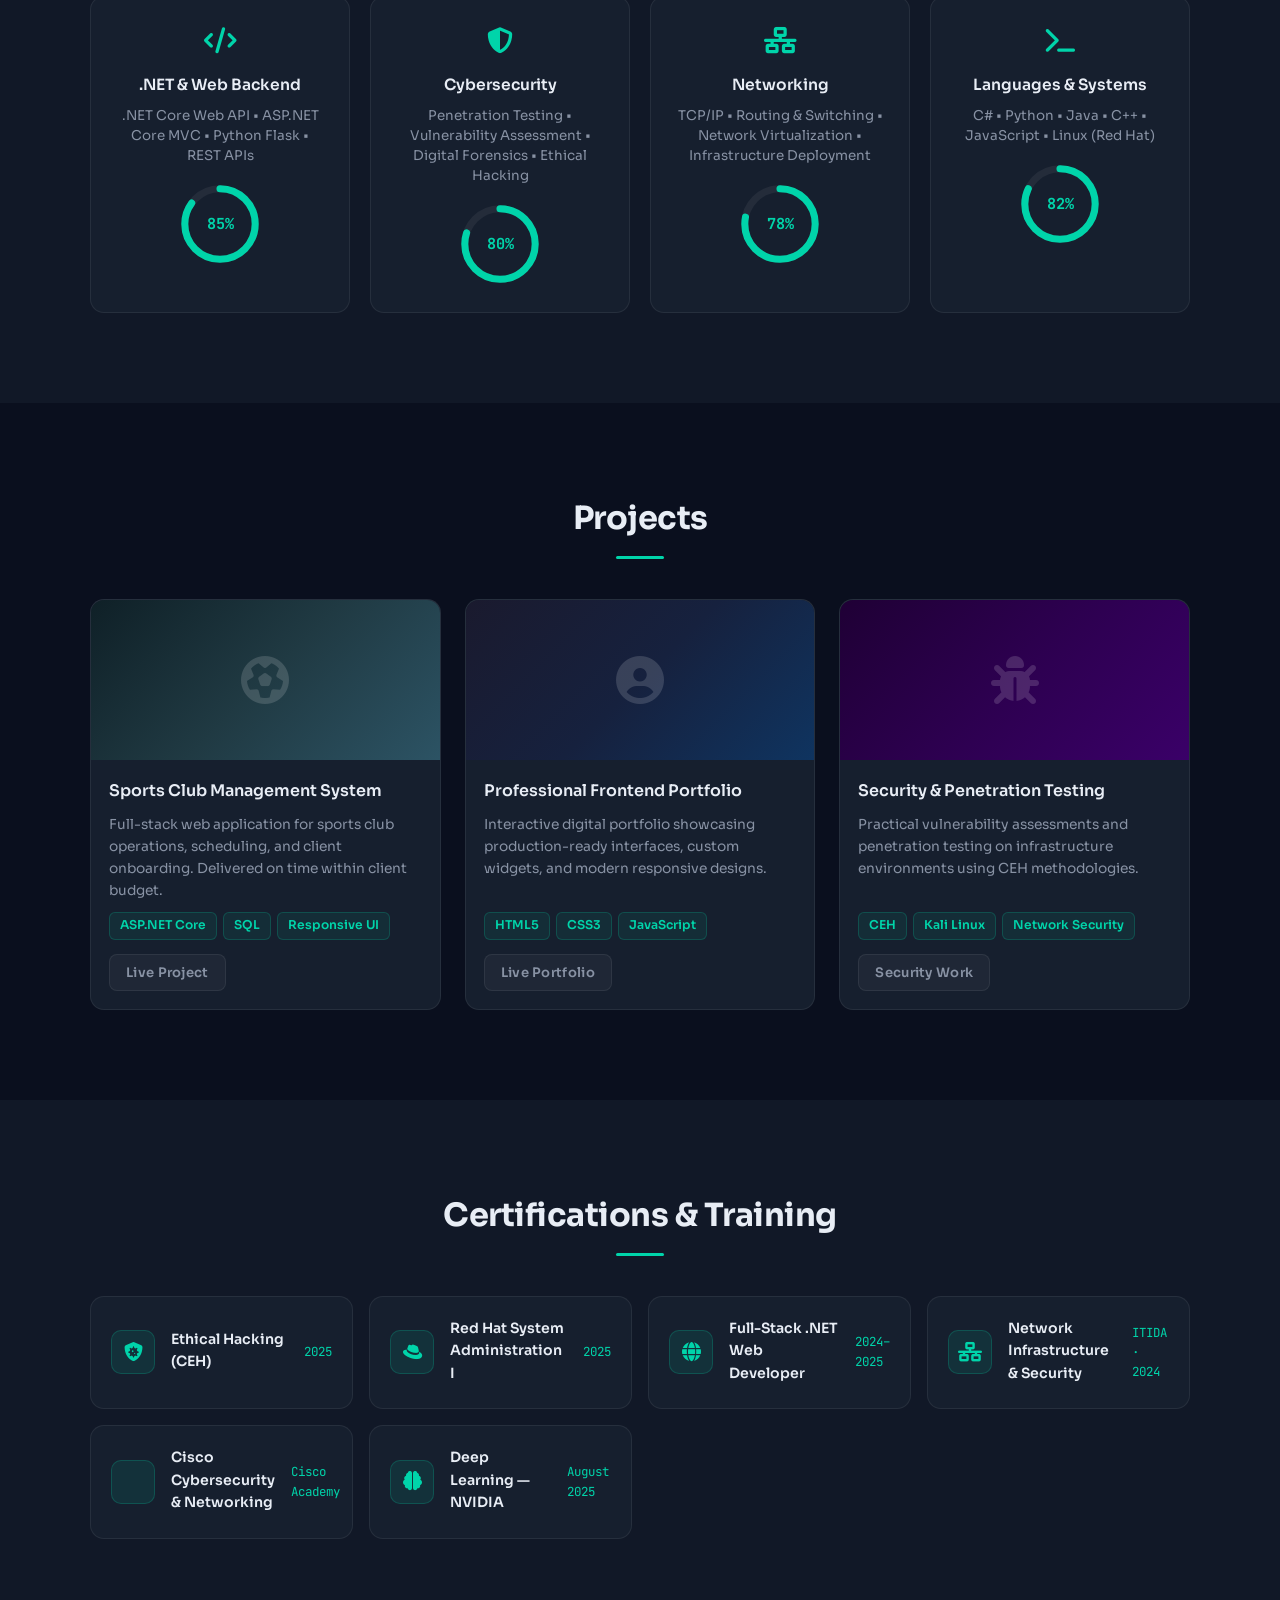
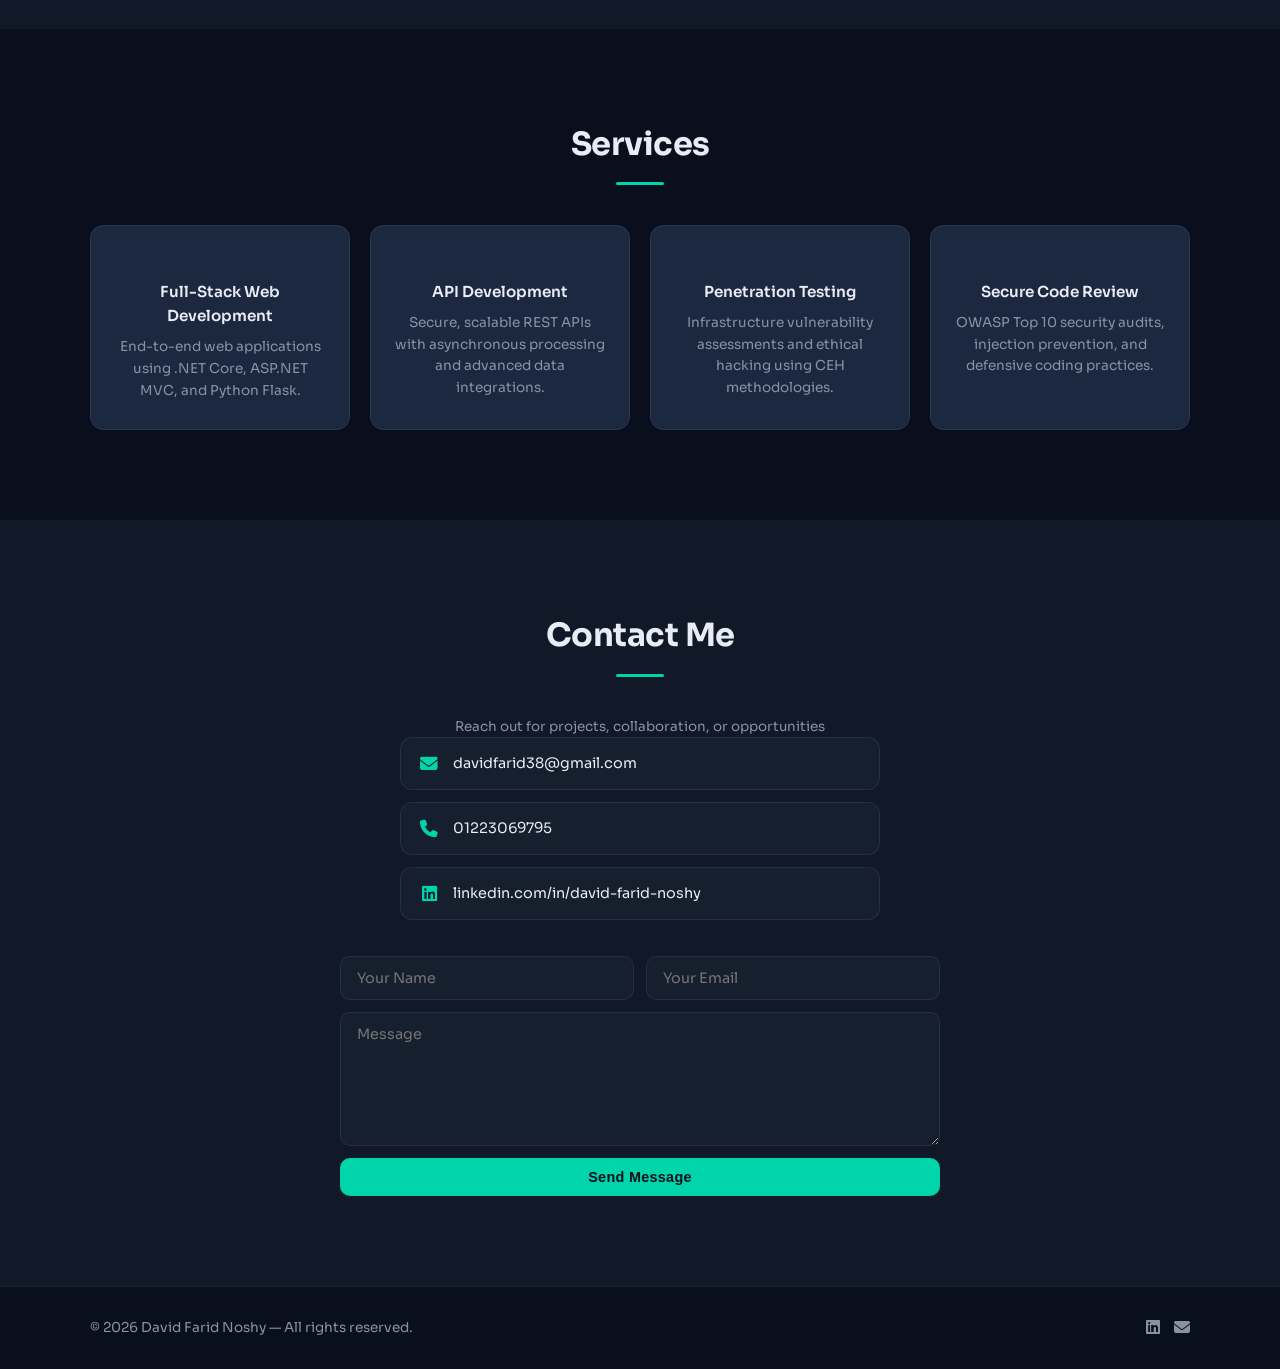
==== commit 59116909: "Rename assets folder to cv and update html link" ====
--- a/index.html
+++ b/index.html
@@ -38,7 +38,7 @@
       </h1>
       <p class="hero-sub">Full-Stack Developer & Cybersecurity Analyst</p>
       <div class="hero-ctas">
-        <a class="btn primary" href="assets/docs/David_Farid_Cybersecurity_v3.pdf" target="_blank">Download CV</a>
+     <a href="assets/cv/David_Farid_Cy_cv.pdf" download="David_Farid_CV">Download CV</a>
         <a class="btn outline" href="#portfolio">View Projects</a>
       </div>
       <div class="hero-social">
@@ -54,7 +54,7 @@
     <div class="container reveal">
       <div class="about-grid">
         <div class="about-image">
-          <img src="assets/imgs/profile.png" alt="David Farid" class="profile-photo">
+          <img src="assets\imgs\profile.png" alt="David Farid" class="profile-photo">
         </div>
         <div class="about-text">
           <h2>About Me</h2>
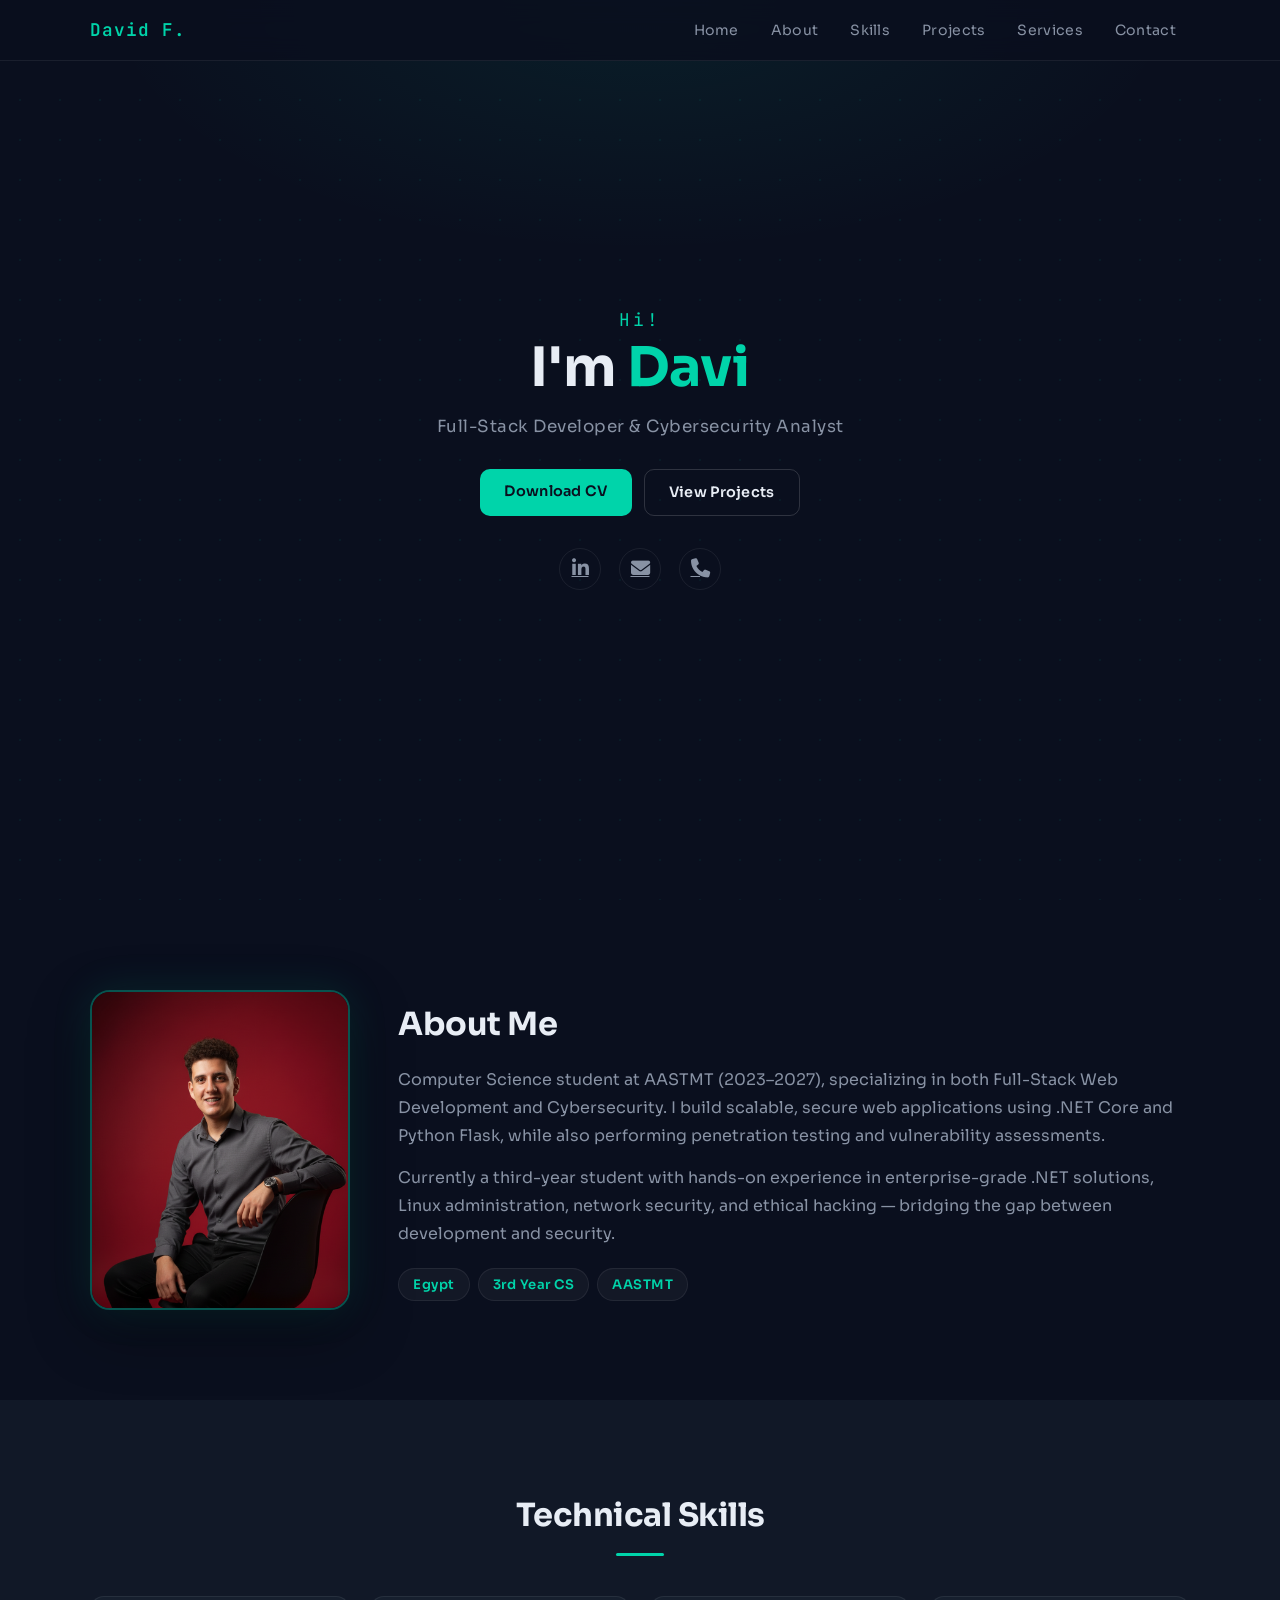
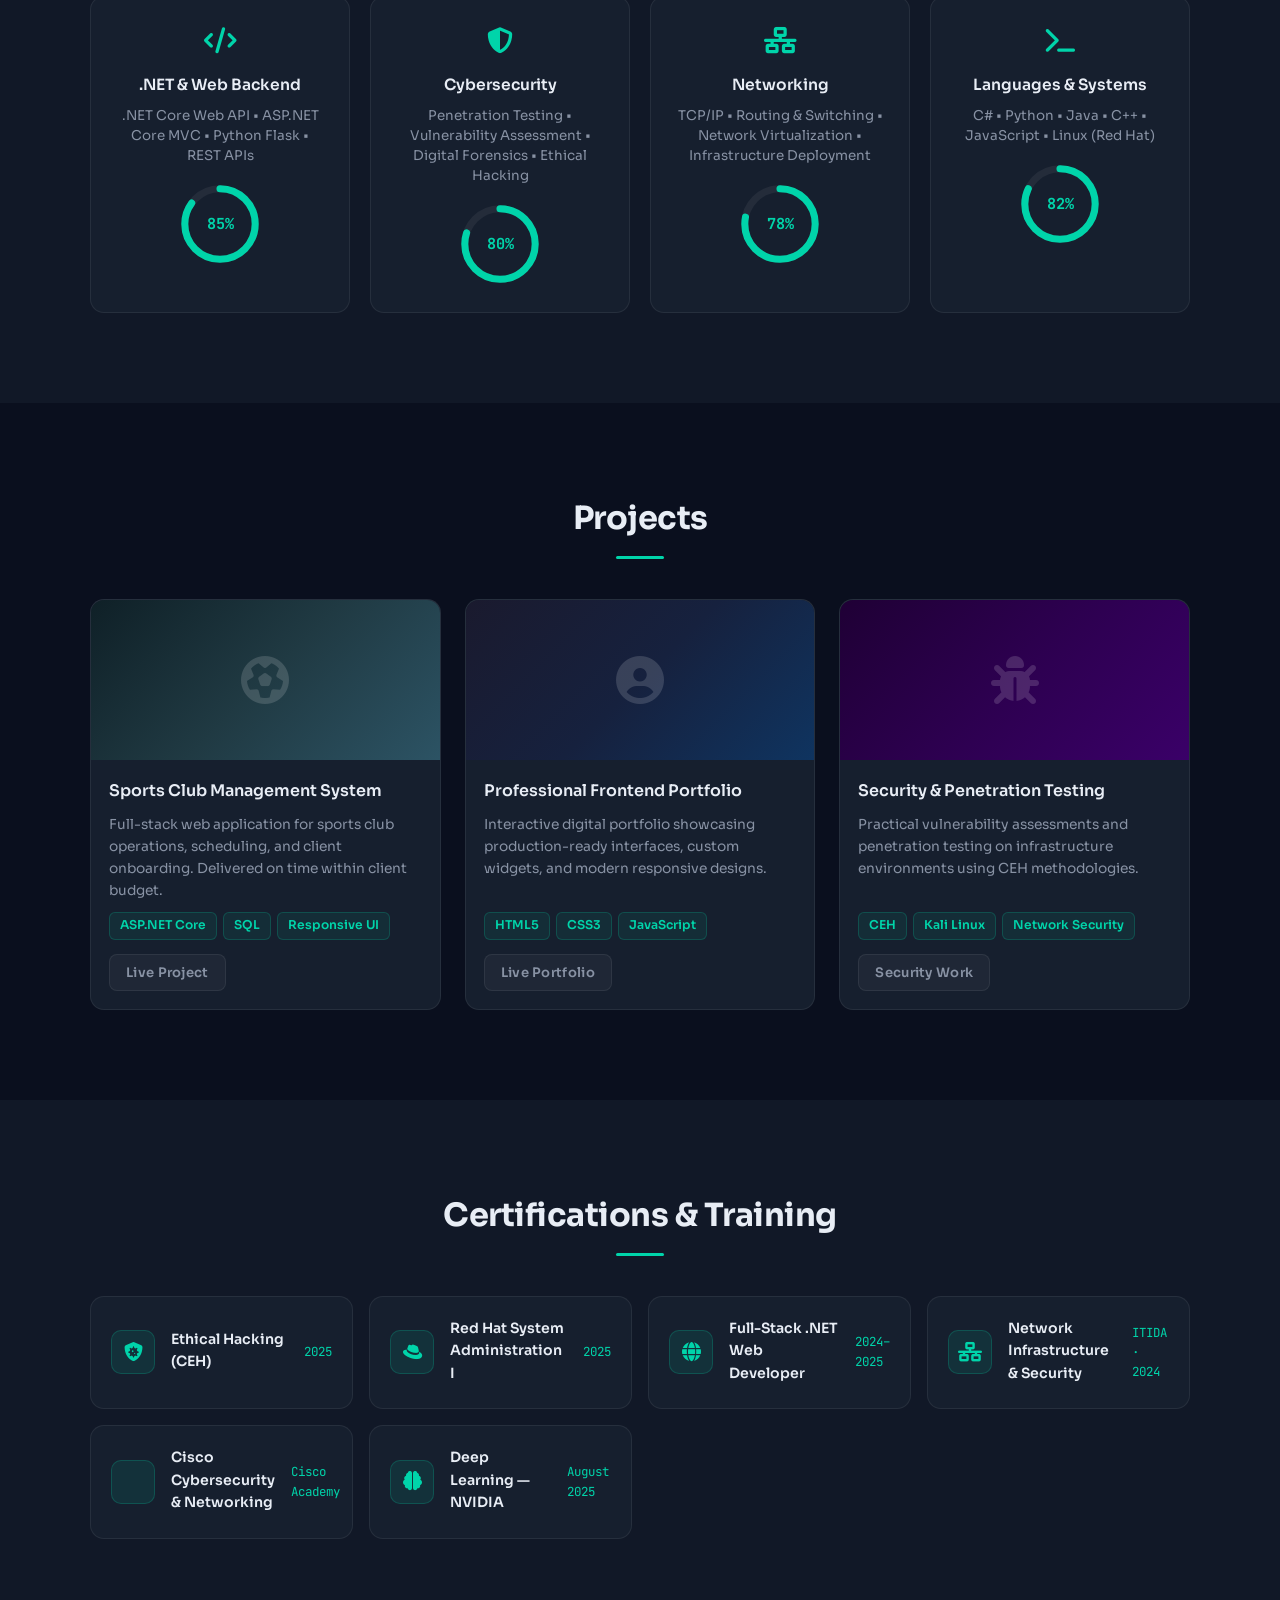
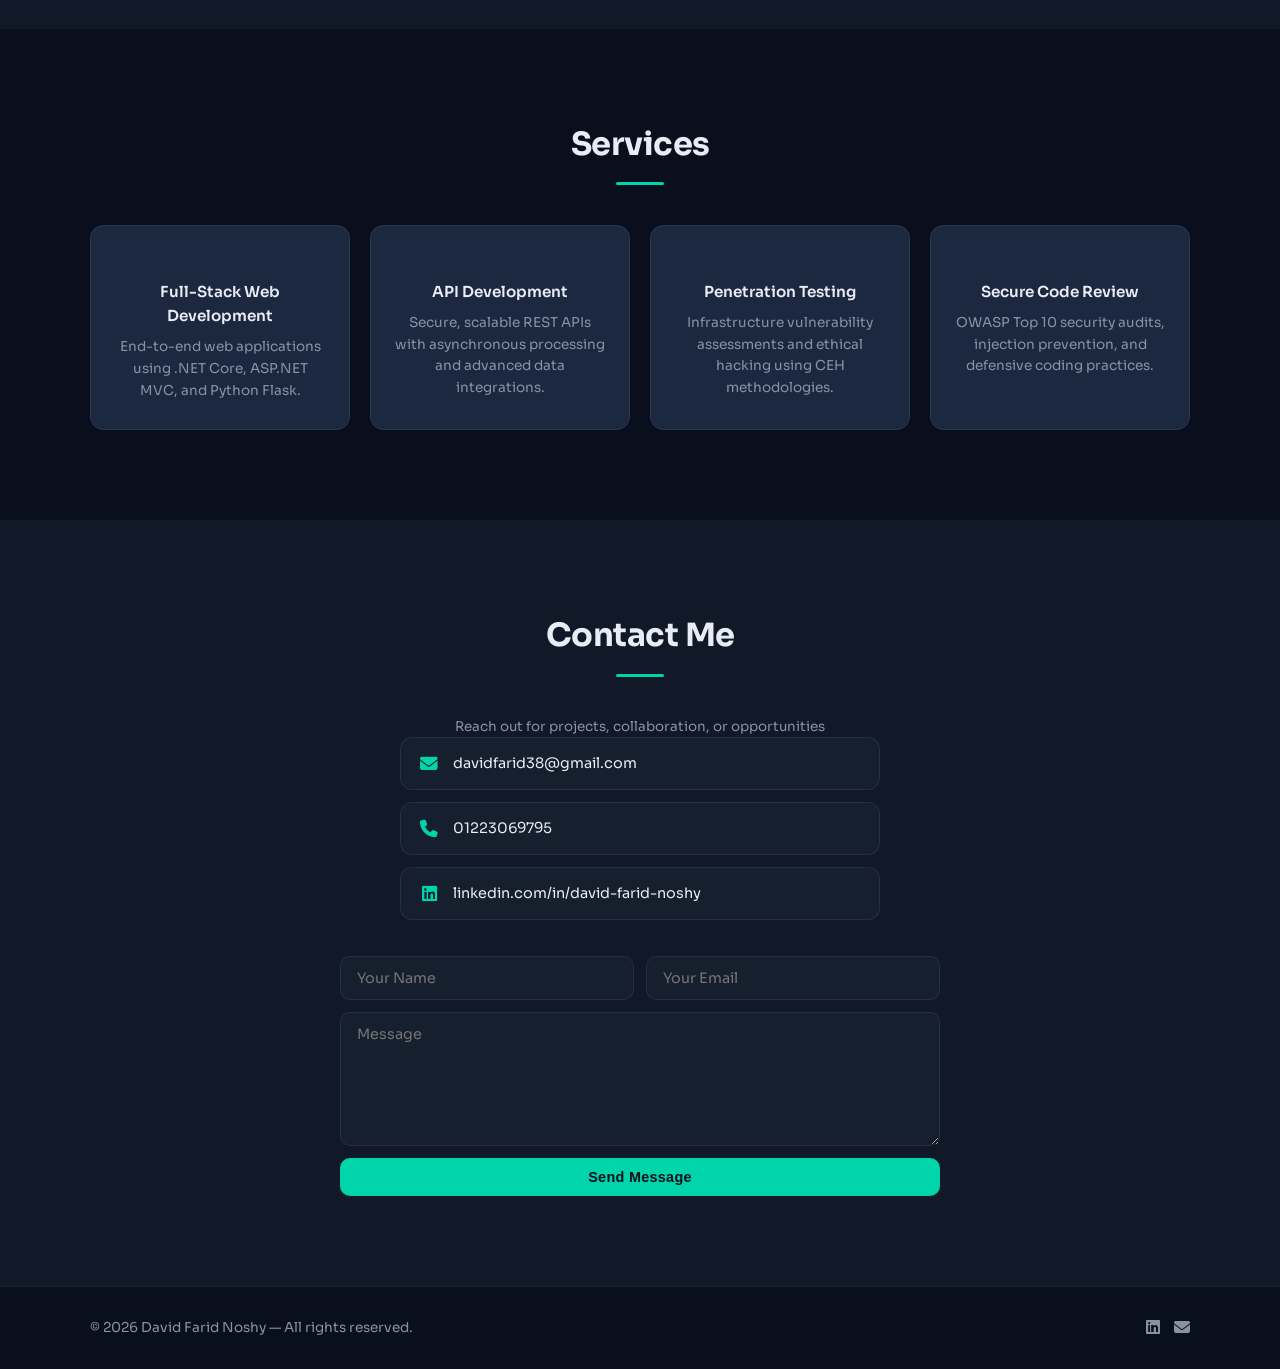
==== commit 6bad2d75: "Style Download CV as a green button" ====
--- a/index.html
+++ b/index.html
@@ -38,7 +38,7 @@
       </h1>
       <p class="hero-sub">Full-Stack Developer & Cybersecurity Analyst</p>
       <div class="hero-ctas">
-     <a href="assets/cv/David_Farid_Cy_cv.pdf" download="David_Farid_CV">Download CV</a>
+        <a class="btn primary" href="assets\cv\David_Farid_Cy_cv.pdf" target="_blank">Download CV</a>
         <a class="btn outline" href="#portfolio">View Projects</a>
       </div>
       <div class="hero-social">
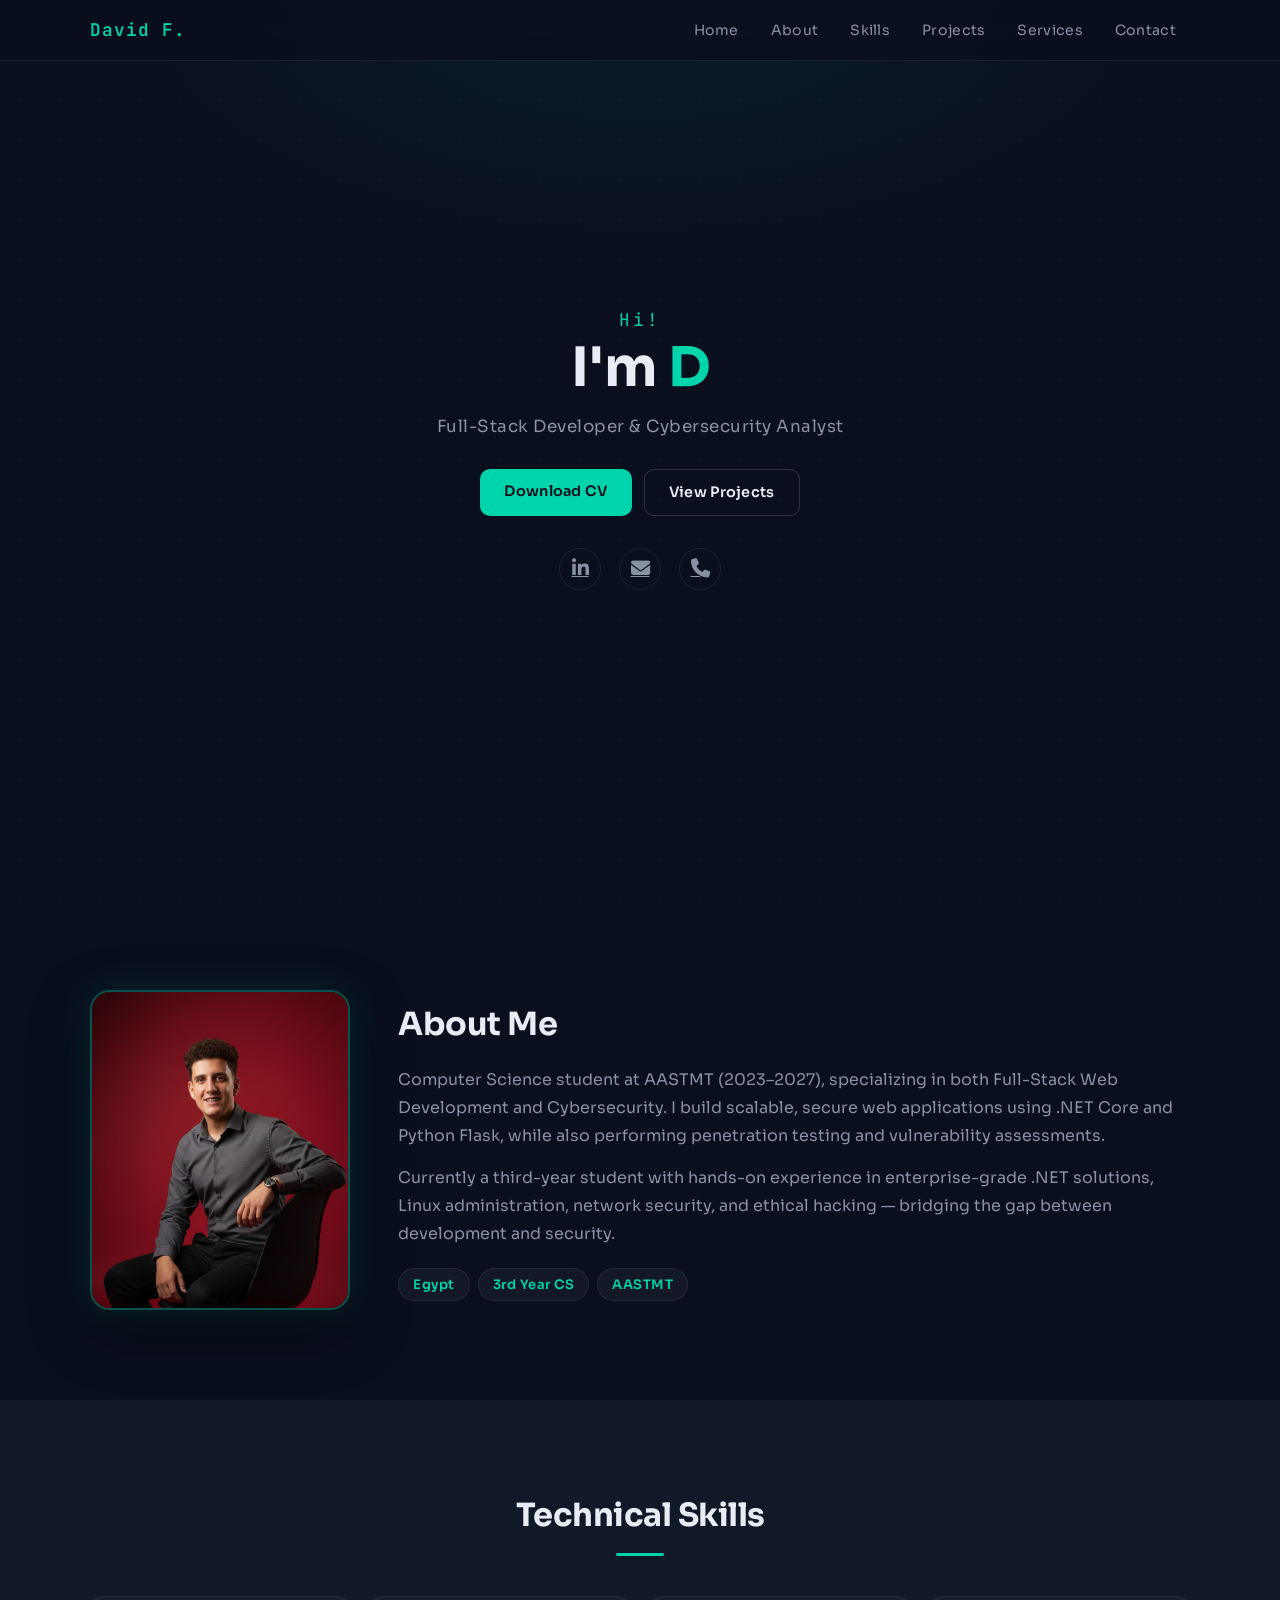
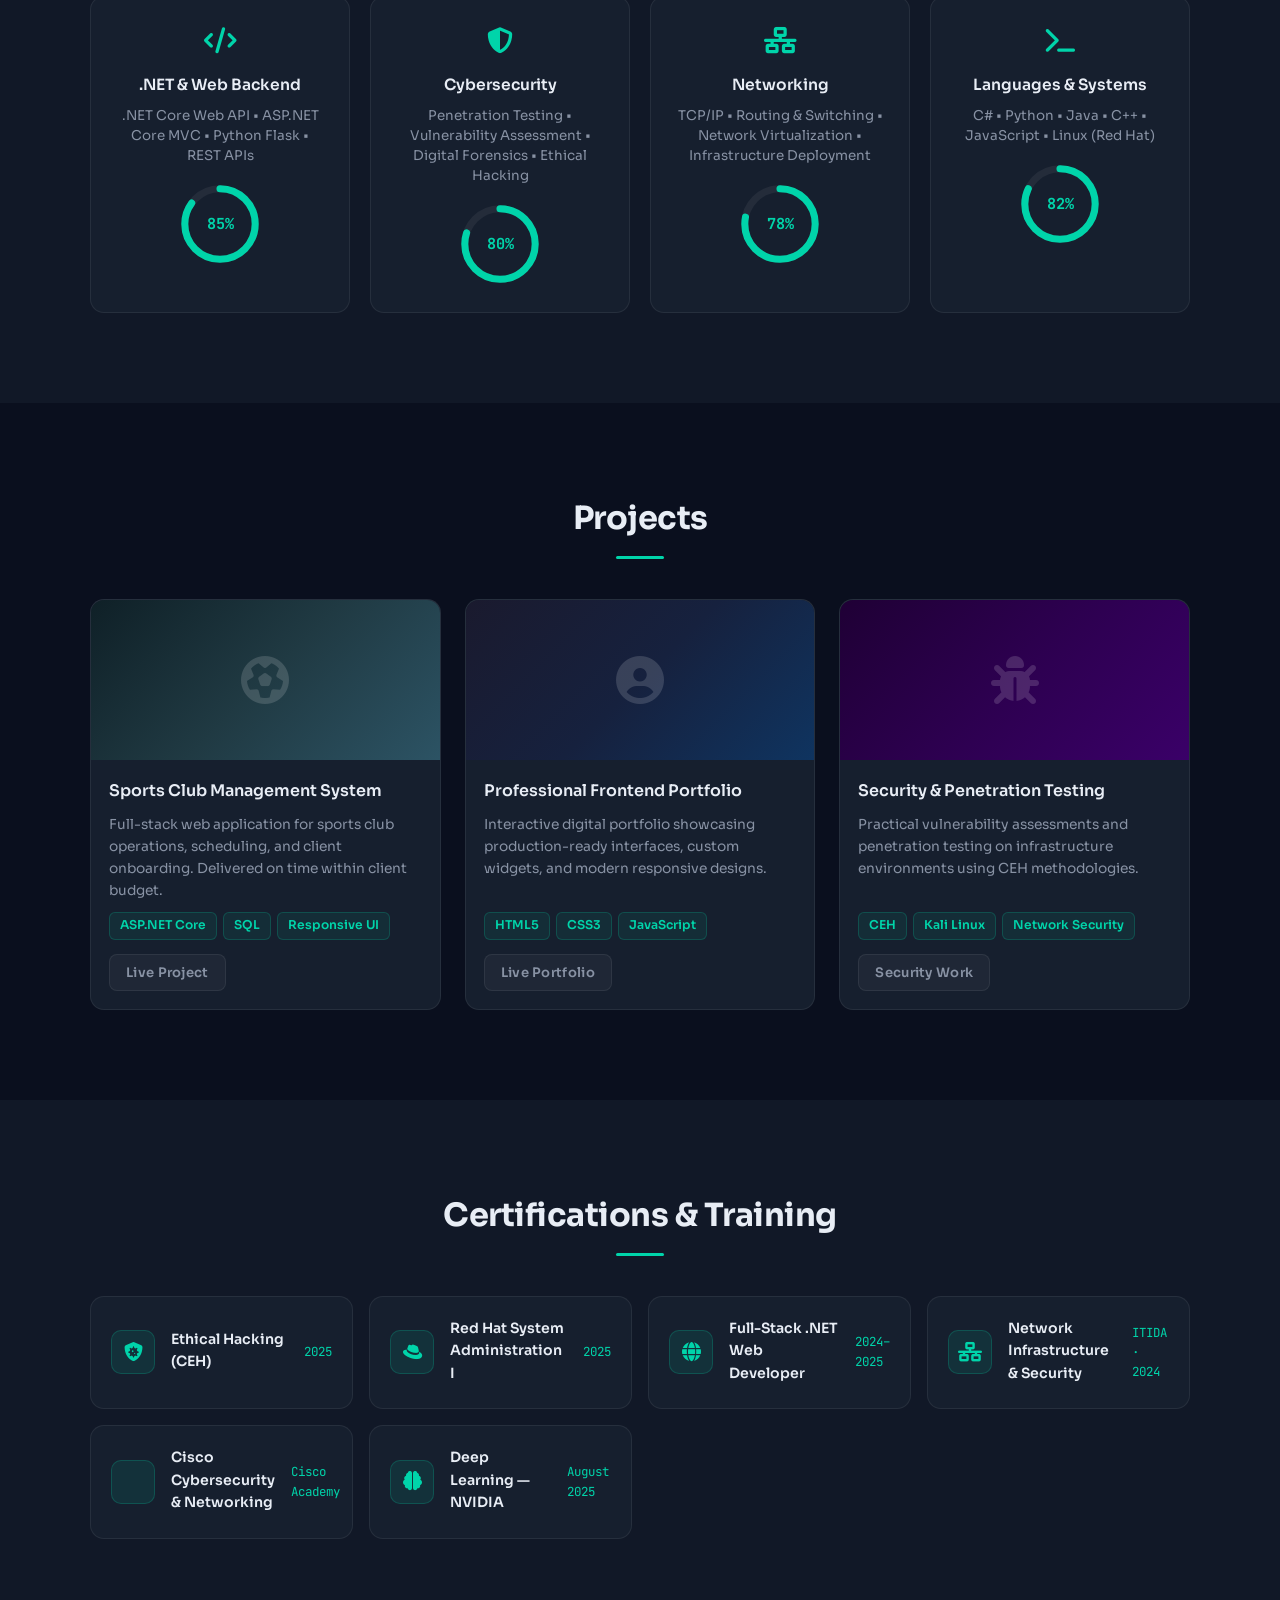
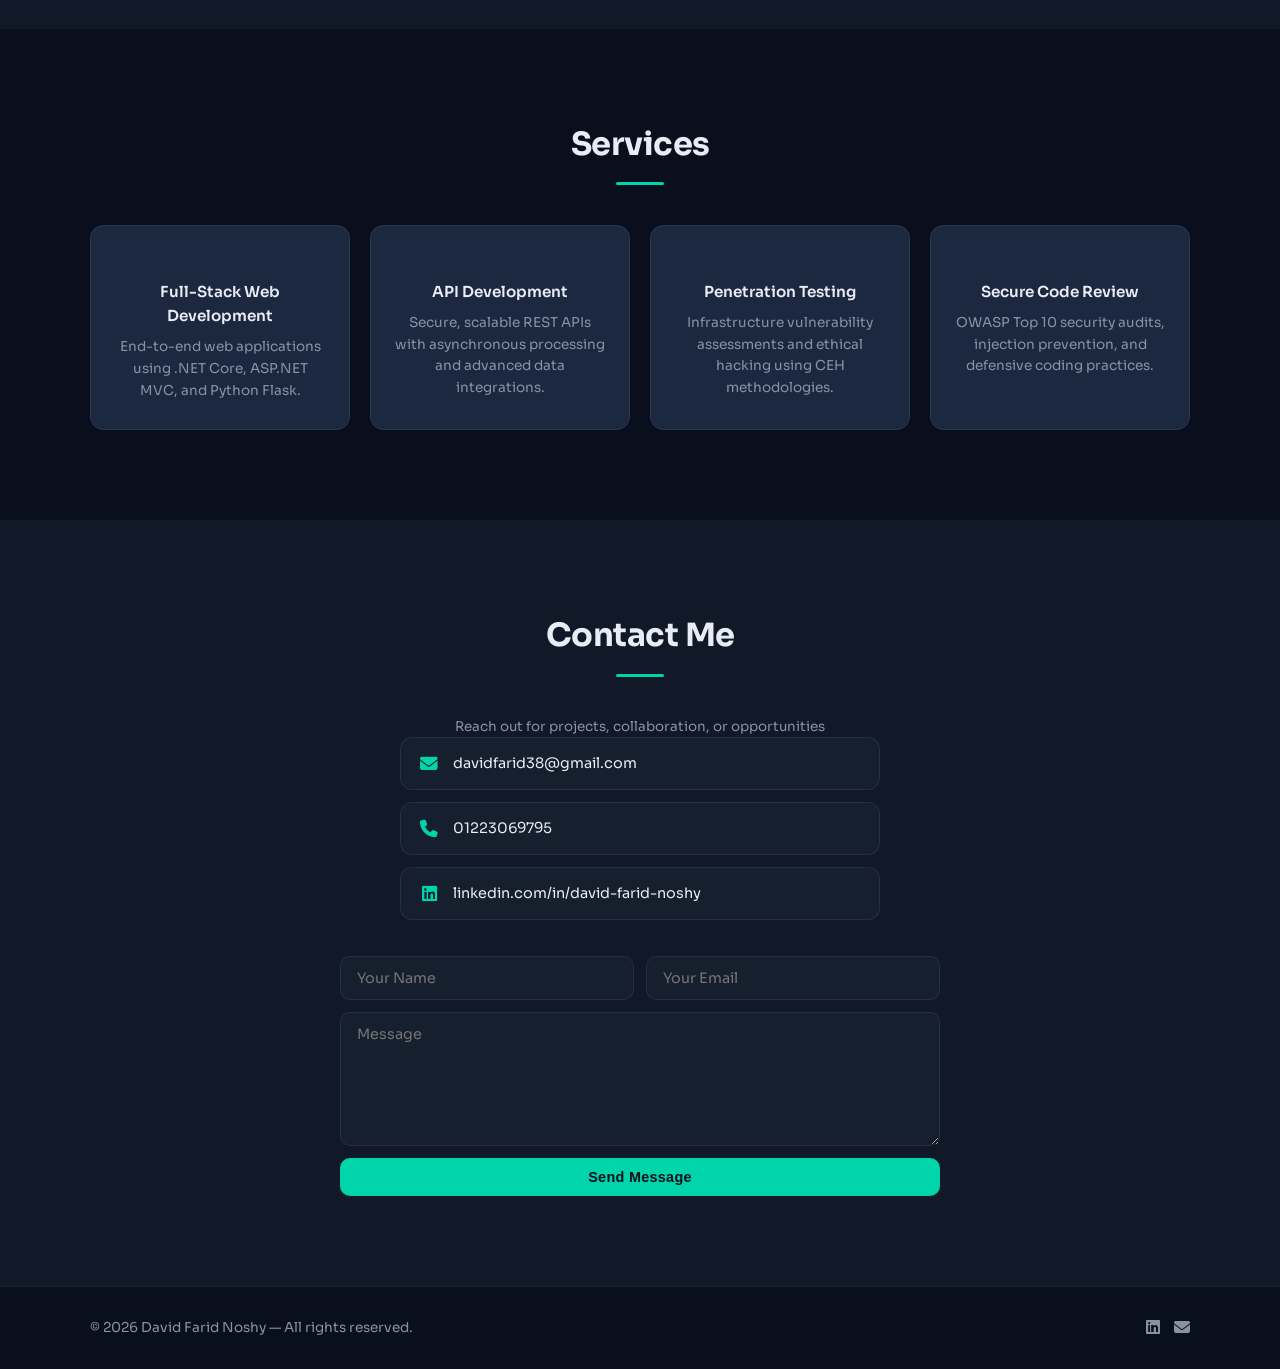
==== commit aee54692: "Fix button style apply" ====
--- a/index.html
+++ b/index.html
@@ -38,7 +38,7 @@
       </h1>
       <p class="hero-sub">Full-Stack Developer & Cybersecurity Analyst</p>
       <div class="hero-ctas">
-        <a class="btn primary" href="assets\cv\David_Farid_Cy_cv.pdf" target="_blank">Download CV</a>
+        <a class="btn primary" href="assets\docs\David_Farid_Cybersecurity_v3.pdf" target="_blank">Download CV</a>
         <a class="btn outline" href="#portfolio">View Projects</a>
       </div>
       <div class="hero-social">
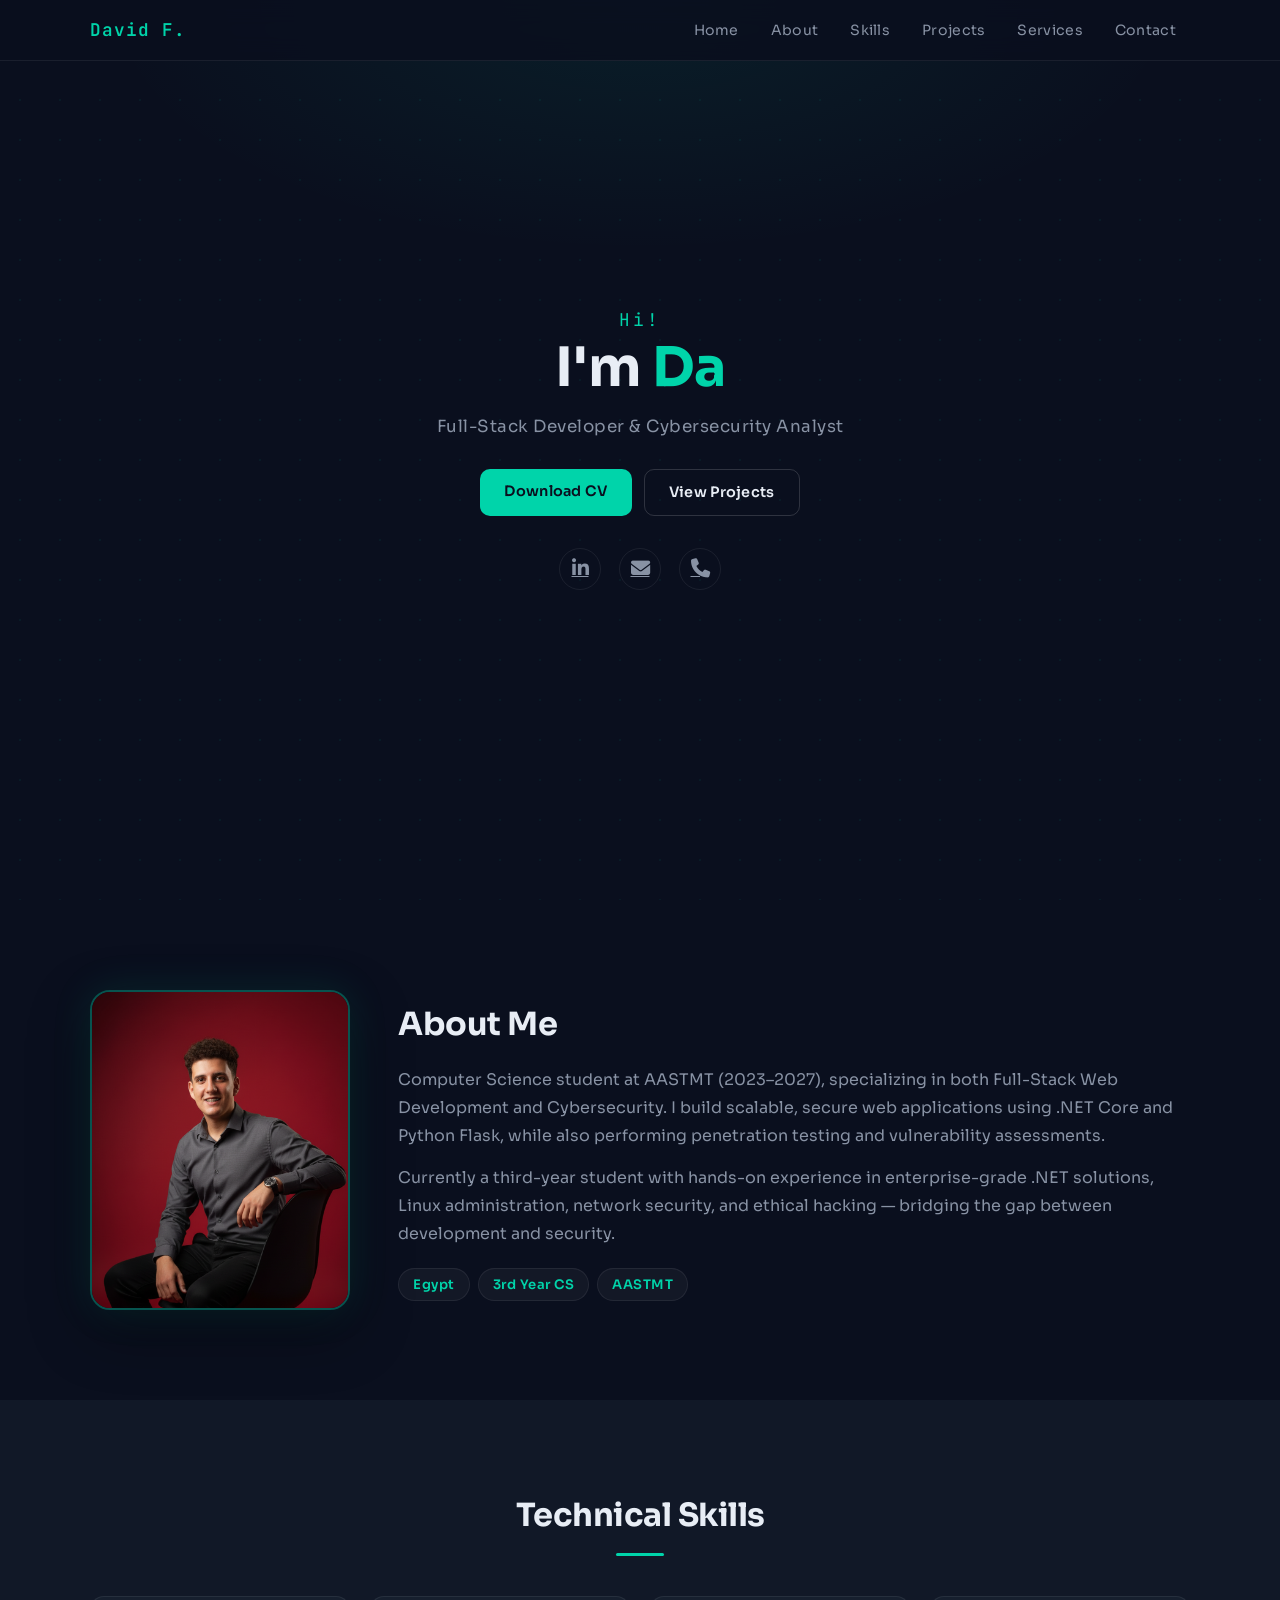
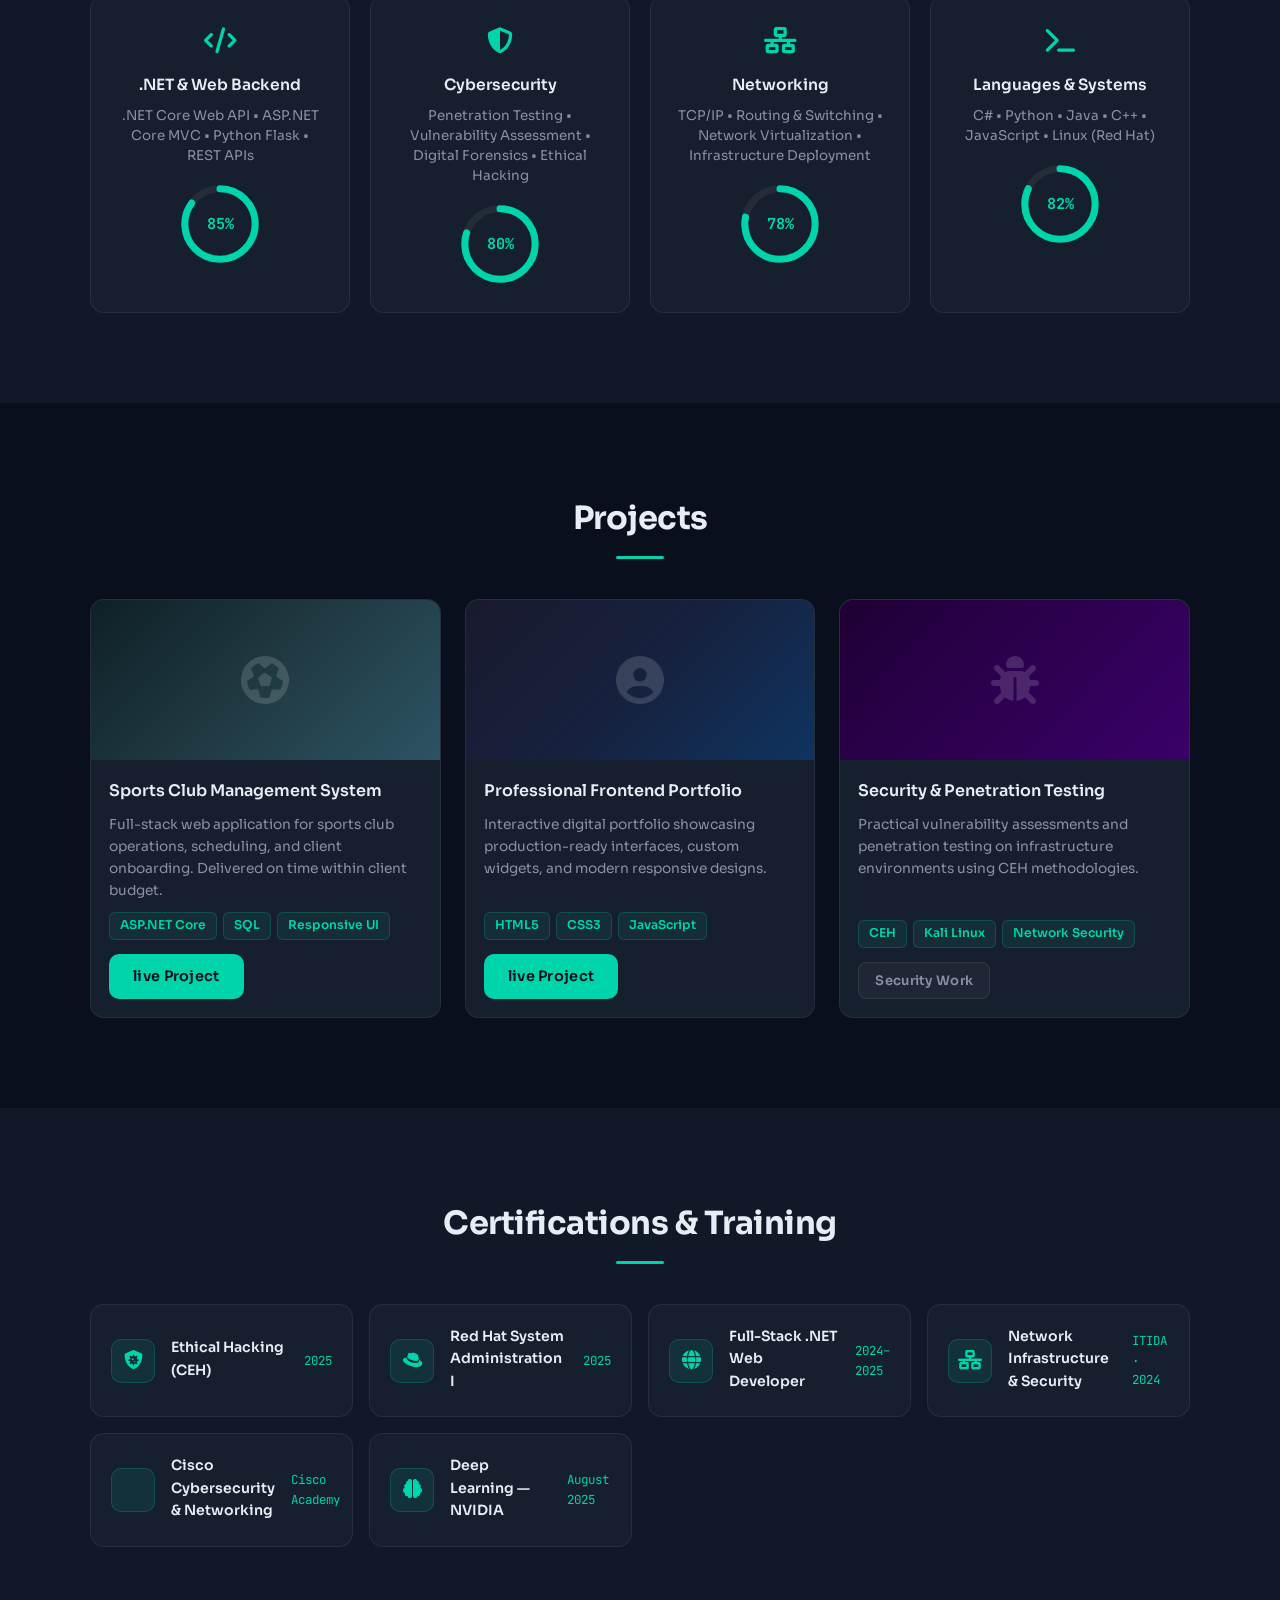
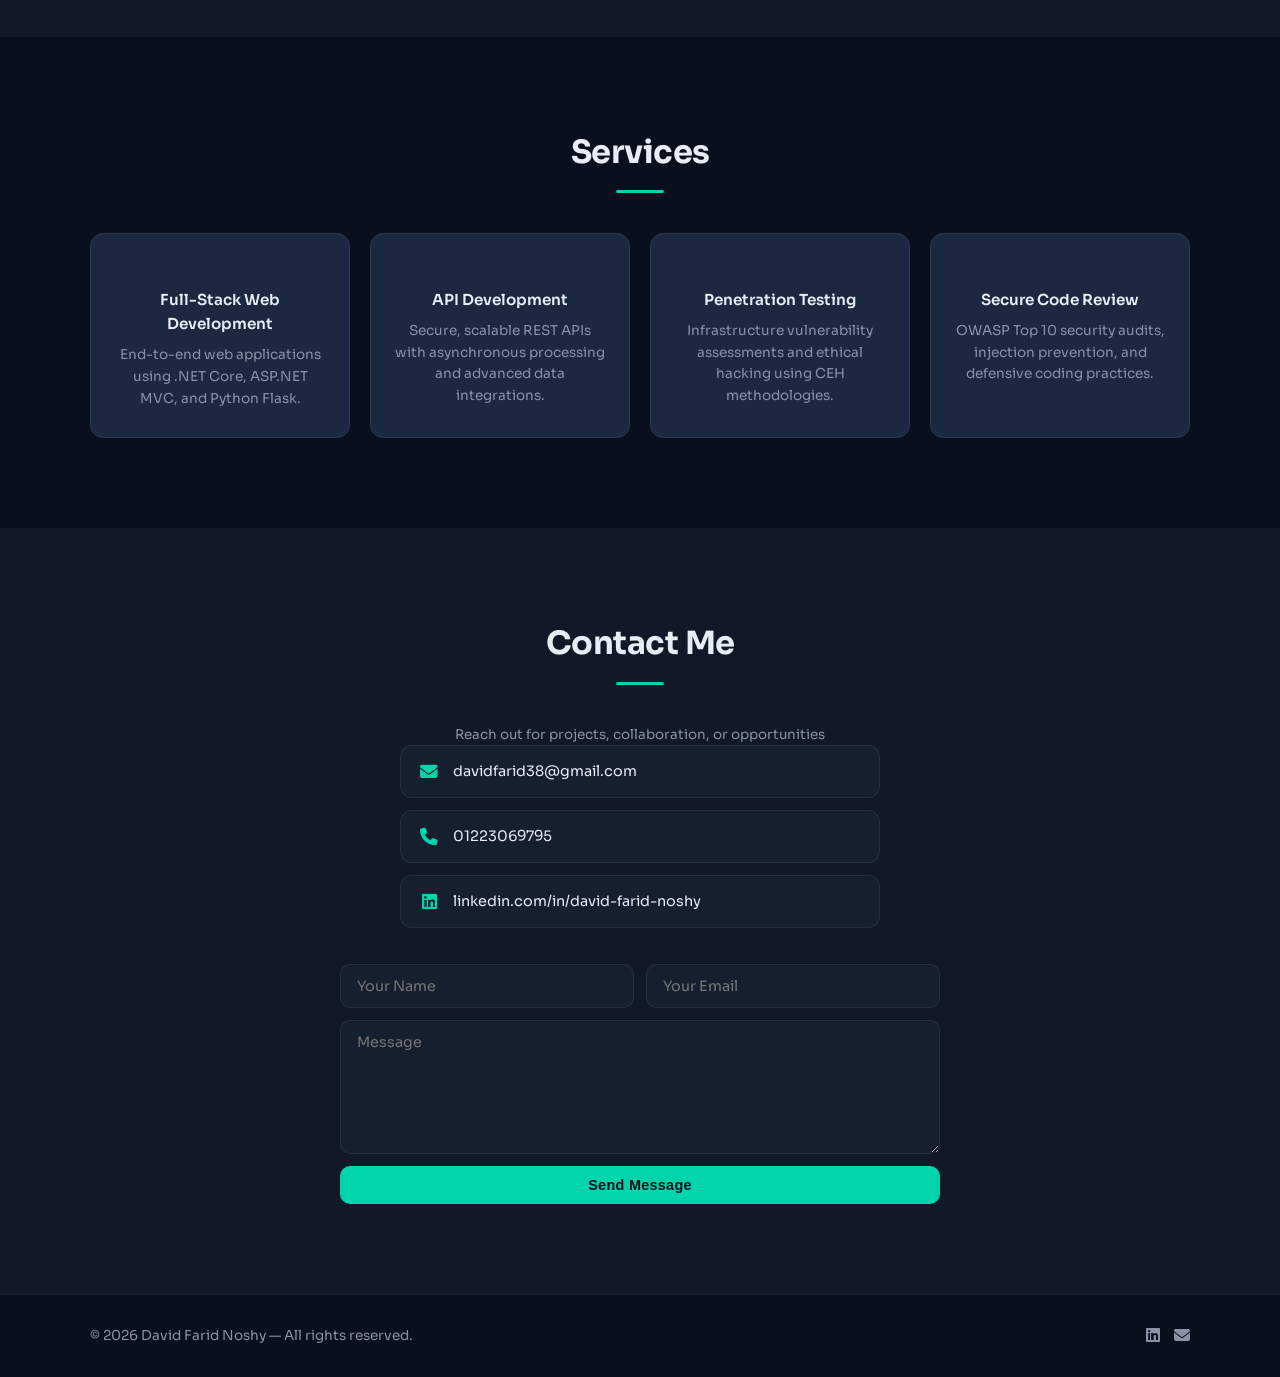
==== commit 111ebe04: "اكتب هنا وصفاً للتحديث" ====
--- a/index.html
+++ b/index.html
@@ -159,7 +159,7 @@
               <span class="tech-tag">Responsive UI</span>
             </div>
             <div class="portfolio-buttons">
-              <span class="btn btn-live">Live Project</span>
+                <a class="btn primary" href=" https://davidf55.github.io/MAVRO-CLUB/" target="_blank">live Project</a>
             </div>
           </div>
         </article>
@@ -177,8 +177,8 @@
               <span class="tech-tag">JavaScript</span>
             </div>
             <div class="portfolio-buttons">
-              <span class="btn btn-live">Live Portfolio</span>
-            </div>
+                <a class="btn primary" href=" https://davidf55.github.io/portfolio/" target="_blank">live Project</a>
+                     </div>
           </div>
         </article>
 
